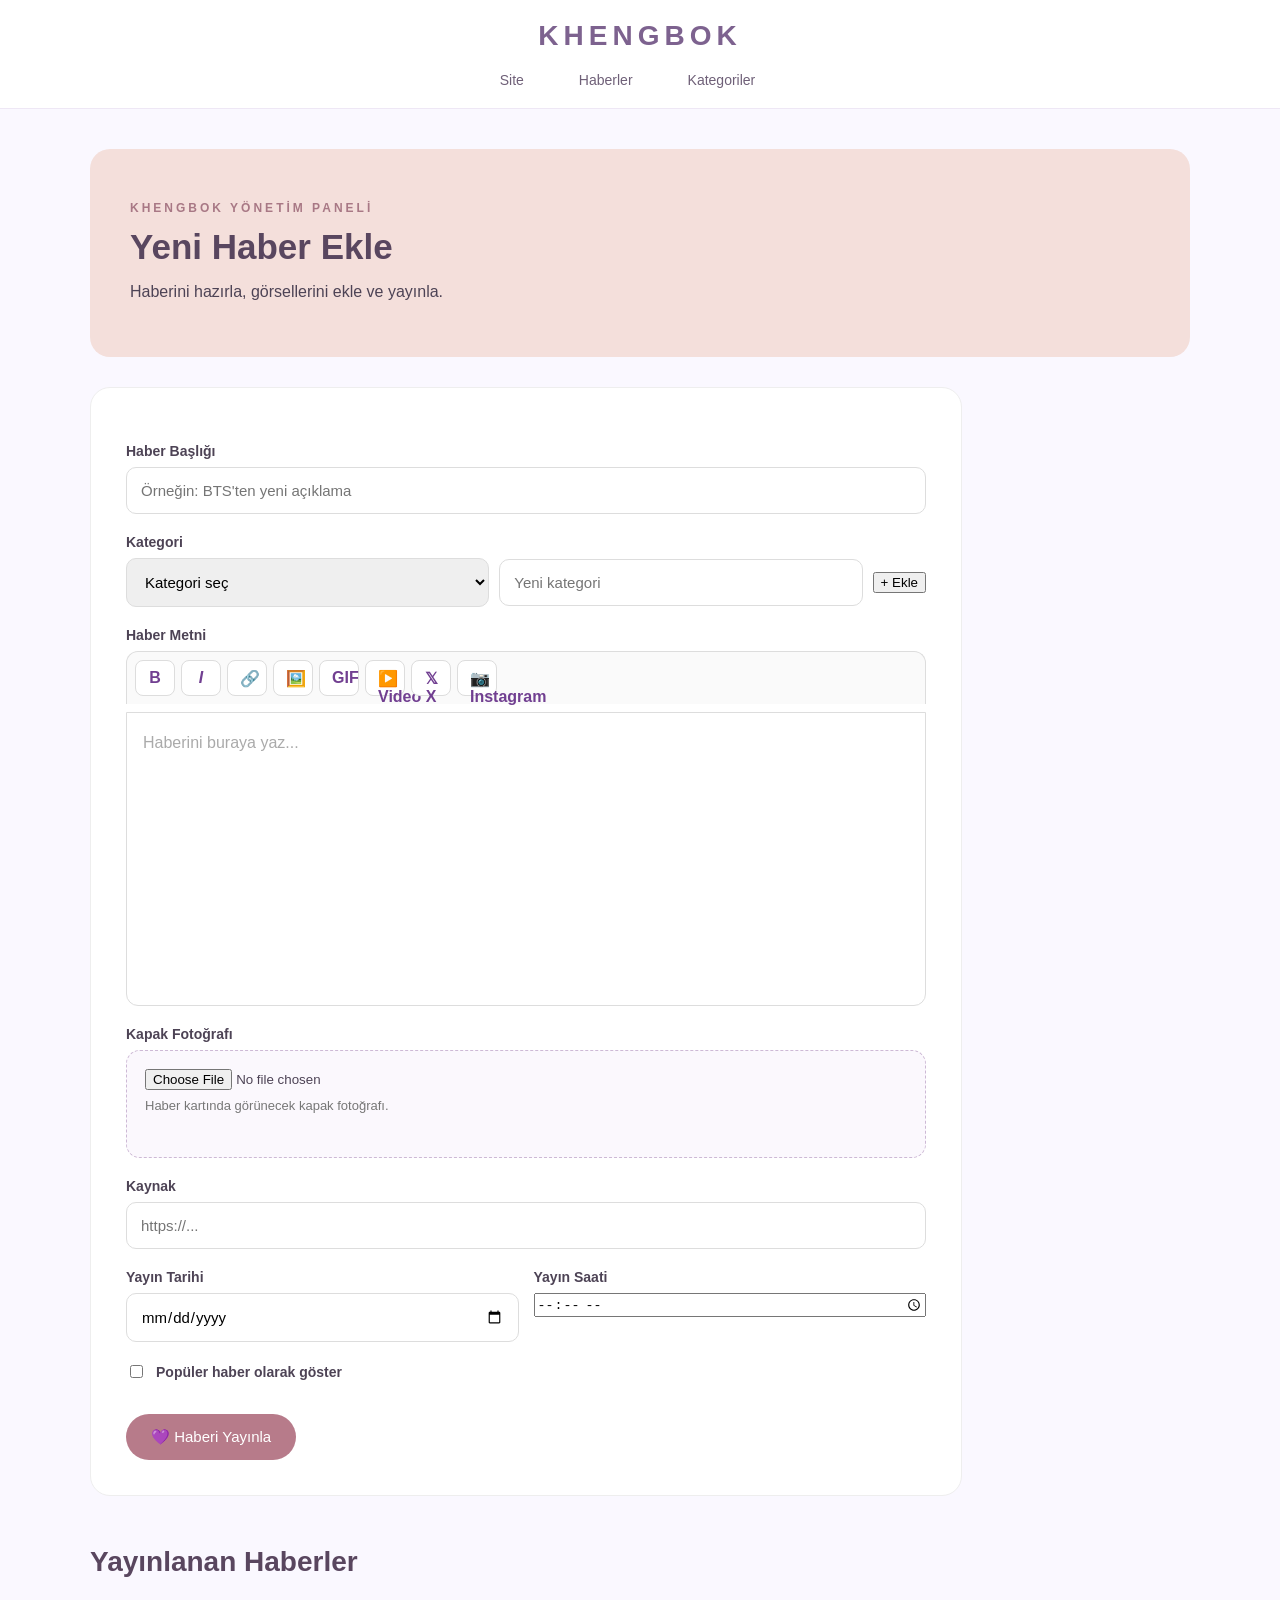
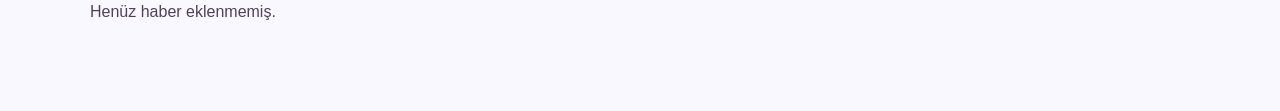
==== admin.html @ c1d15e50 "Sync Changes" ====
<!DOCTYPE html>
<html lang="tr">

<head>
    <meta charset="UTF-8">
    <meta name="viewport" content="width=device-width, initial-scale=1.0">

    <title>Yönetim Paneli | Khengbok</title>

    <link rel="stylesheet" href="style.css">
</head>

<body>

<header>

    <h1>KHENGBOK</h1>

    <nav>
        <a href="index.html">Site</a>
        <a href="haberler.html">Haberler</a>
        <a href="gruplar.html">Kategoriler</a>
    </nav>

</header>


<main>

    <section class="admin-header">

        <p>KHENGBOK YÖNETİM PANELİ</p>

        <h2>Yeni Haber Ekle</h2>

        <p>
            Haberini hazırla, görsellerini ekle ve yayınla.
        </p>

    </section>


    <!-- ========================= -->
    <!-- HABER FORMU -->
    <!-- ========================= -->

    <section class="admin-form">


        <!-- BAŞLIK -->

        <label for="newsTitle">
            Haber Başlığı
        </label>

        <input
            type="text"
            id="newsTitle"
            placeholder="Örneğin: BTS'ten yeni açıklama"
        >


        <!-- KATEGORİ -->

        <label for="newsCategory">
            Kategori
        </label>

        <div class="category-row">

            <select id="newsCategory">

                <option value="">
                    Kategori seç
                </option>

                <option value="BTS">
                    BTS
                </option>

                <option value="Stray Kids">
                    Stray Kids
                </option>

                <option value="BLACKPINK">
                    BLACKPINK
                </option>

                <option value="IVE">
                    IVE
                </option>

                <option value="TWICE">
                    TWICE
                </option>

                <option value="Diğer">
                    Diğer
                </option>

            </select>


            <input
                type="text"
                id="newCategory"
                placeholder="Yeni kategori"
            >


            <button
                type="button"
                id="addCategoryButton"
            >
                + Ekle
            </button>

        </div>


        <!-- ========================= -->
        <!-- HABER EDİTÖRÜ -->
        <!-- ========================= -->

        <label>
            Haber Metni
        </label>


        <div class="news-editor-wrapper">


            <div class="editor-toolbar">

                <button type="button" id="boldButton" title="Kalın"><strong>B</strong></button>
                <button type="button" id="italicButton" title="İtalik"><em>I</em></button>
                <button type="button" id="linkButton" title="Link">🔗</button>
                <button type="button" id="articleImageButton" title="Haber içine fotoğraf ekle">🖼️</button>
                <button type="button" id="gifButton" title="GIF ekle">GIF</button>
                <button type="button" id="youtubeButton" title="YouTube videosu ekle">▶️ Video</button>
                <button type="button" id="xButton" title="X gönderisi ekle">𝕏 X</button>
                <button type="button" id="instagramButton" title="Instagram gönderisi ekle">📷 Instagram</button>
                

            </div>

            <div
                id="newsText"
                class="news-editor"
                contenteditable="true"
                data-placeholder="Haberini buraya yaz..."
            ></div>


        </div>


        <!-- HABER İÇİ FOTOĞRAF -->

        <input
            type="file"
            id="articleImage"
            accept="image/*"
            hidden
        >


        <!-- ========================= -->
        <!-- KAPAK FOTOĞRAFI -->
        <!-- ========================= -->

        <label>
            Kapak Fotoğrafı
        </label>


        <div class="image-upload-box">

            <input
                type="file"
                id="newsImage"
                accept="image/*"
            >

            <p>
                Haber kartında görünecek kapak fotoğrafı.
            </p>

            <p id="coverStatus" class="cover-status"></p>

        </div>

        <label for="newsSource">
            Kaynak
        </label>

        <input
            type="url"
            id="newsSource"
            placeholder="https://..."
        >


        <!-- ========================= -->
        <!-- TARİH VE SAAT -->
        <!-- ========================= -->

        <div class="date-time-row">


            <div>

                <label for="newsDate">
                    Yayın Tarihi
                </label>

                <input
                    type="date"
                    id="newsDate"
                >

            </div>


            <div>

                <label for="newsTime">
                    Yayın Saati
                </label>

                <input
                    type="time"
                    id="newsTime"
                >

            </div>


        </div>


        <!-- ========================= -->
        <!-- POPÜLER -->
        <!-- ========================= -->

        <label class="checkbox-label">

            <input
                type="checkbox"
                id="isPopular"
            >

            Popüler haber olarak göster

        </label>


        <!-- ========================= -->
        <!-- BUTONLAR -->
        <!-- ========================= -->

        <button
            type="button"
            id="publishButton"
            class="publish-button"
        >
            💜 Haberi Yayınla
        </button>


        <button
            type="button"
            id="updateButton"
            class="update-button"
            style="display: none;"
        >
            ✏️ Haberi Güncelle
        </button>


    </section>


    <!-- ========================= -->
    <!-- YAYINLANAN HABERLER -->
    <!-- ========================= -->

    <section class="admin-news-list">

        <h2>
            Yayınlanan Haberler
        </h2>


        <div id="adminNewsList">

        </div>

    </section>


</main>


<!-- ========================= -->
<!-- FOTOĞRAF KIRPMA PENCERESİ -->
<!-- ========================= -->

<div
    id="cropModal"
    class="crop-modal"
    style="display: none;"
>

    <div class="crop-box">

        <h2>
            Fotoğrafı Kırp
        </h2>


        <div class="crop-preview">

            <img
                id="cropImage"
                src=""
                alt="Kırpılacak fotoğraf"
            >

        </div>


        <div class="crop-controls">

            <button
                type="button"
                id="cropCancel"
            >
                Vazgeç
            </button>


            <button
                type="button"
                id="cropConfirm"
            >
                ✓ Fotoğrafı Kullan
            </button>

        </div>

    </div>

</div>


<script src="/admin.js?v=999"></script>

</body>

</html>
---- style.css ----
body {
    margin: 0;
    font-family: Arial, sans-serif;
    background-color: #f7f4fb;
    color: #333;
}

header {
    background-color: #d9cce8;
    padding: 25px 50px;
}

header h1 {
    margin: 0;
    font-size: 32px;
    color: #4b3b55;
}

nav {
    margin-top: 15px;
}

nav a {
    text-decoration: none;
    color: #4b3b55;
    margin-right: 25px;
    font-size: 15px;
}

main {
    max-width: 1100px;
    margin: 40px auto;
    padding: 0 25px;
}

section {
    margin-bottom: 50px;
}

h2 {
    font-size: 30px;
    color: #5d4a68;
}

article {
    background-color: white;
    padding: 20px;
    margin-bottom: 20px;
    border-radius: 15px;
    box-shadow: 0 4px 15px rgba(0, 0, 0, 0.08);
}

article h3 {
    color: #5d4a68;
}

article a {
    color: #8b6fa3;
    text-decoration: none;
}

footer {
    text-align: center;
    padding: 30px;
    background-color: #d9cce8;

}

.small-title {
    letter-spacing: 3px;
    font-size: 13px;
    color: #80658f;
    font-weight: bold;
}


.group-search {
    margin-bottom: 40px;
}

.group-search input {
    width: 100%;
    max-width: 600px;
    padding: 15px 20px;
    border: 1px solid #ddd;
    border-radius: 25px;
    font-size: 16px;
    box-sizing: border-box;
}

.group-grid {
    display: grid;
    grid-template-columns: repeat(4, 1fr);
    gap: 25px;
}

.group-card {
    background-color: #fff;
    border: 1px solid #eee;
    border-radius: 18px;
    padding: 15px;
    text-decoration: none;
    color: #333;
    transition: 0.2s;
}

.group-card:hover {
    transform: translateY(-5px);
    box-shadow: 0 8px 20px rgba(0, 0, 0, 0.08);
}

.group-image {
    height: 120px;
    background-color: #f3c6bd;
    border-radius: 12px;

    display: flex;
    align-items: center;
    justify-content: center;

    color: white;
    font-size: 20px;
    font-weight: bold;
}

.group-card h3 {
    margin: 12px 0 5px;
    font-size: 17px;
}

.group-card p {
    margin: 0;
    color: #999;
    font-size: 12px;
}


.group-header {
    background-color: #f8e9e6;
    padding: 40px;
    border-radius: 20px;
    margin-bottom: 40px;
}

.group-header h2 {
    font-size: 36px;
    margin-bottom: 10px;
}

.member-list {
    display: grid;
    grid-template-columns: repeat(4, 1fr);
    gap: 15px;
    margin-bottom: 50px;
}

.member-card {
    background-color: #fff;
    border: 1px solid #eee;
    border-radius: 15px;
    padding: 25px;
    text-align: center;
    text-decoration: none;
    color: #444;
    font-weight: bold;
}

.member-card:hover {
    transform: translateY(-3px);
}

.news-card {
    background-color: #fff;
    border: 1px solid #eee;
    border-radius: 18px;
    padding: 25px;
    margin-bottom: 20px;
}

.news-card h3 {
    margin-top: 0;
}

.news-card a {
    color: #b77b8a;
}

.news-page-header {
    background-color: #f8e9e6;
    padding: 40px;
    border-radius: 20px;
    margin-bottom: 40px;
}

.news-page-header p:first-child {
    font-size: 12px;
    letter-spacing: 3px;
    color: #a87885;
}

.news-page-header h2 {
    font-size: 36px;
    margin: 10px 0;
}

.big-news-card {
    display: flex;
    background-color: #fff;
    border: 1px solid #eee;
    border-radius: 18px;
    margin-bottom: 25px;
    overflow: hidden;
}

.news-placeholder {
    width: 260px;
    min-height: 200px;
    background-color: #f3c6bd;

    display: flex;
    align-items: center;
    justify-content: center;

    color: white;
    font-size: 22px;
    font-weight: bold;
}

.news-content {
    padding: 25px;
    flex: 1;
}

.news-category {
    color: #b77b8a;
    font-size: 13px;
    font-weight: bold;
}

.news-content h3 {
    font-size: 22px;
}

.news-info {
    display: flex;
    gap: 20px;
    color: #999;
    font-size: 13px;
    margin: 20px 0;
}

.news-content a {
    color: #b77b8a;
    text-decoration: none;
}
.full-news {
    background-color: white;
    padding: 40px;
    border-radius: 20px;
    border: 1px solid #eee;
}

.full-news h2 {
    font-size: 38px;
    margin: 10px 0;
}

.news-date {
    color: #999;
    font-size: 13px;
}

.big-placeholder {
    width: 100%;
    height: 350px;
    margin: 30px 0;
}

.full-news p {
    line-height: 1.8;
    font-size: 16px;
}

.comments {
    margin-top: 40px;
}

.comment-form {
    background-color: white;
    padding: 25px;
    border-radius: 18px;
    border: 1px solid #eee;
}

.comment-form input,
.comment-form textarea {
    display: block;
    width: 100%;
    box-sizing: border-box;
    padding: 12px;
    margin-bottom: 12px;
    border: 1px solid #ddd;
    border-radius: 10px;
    font-family: inherit;
}

.comment-form textarea {
    height: 120px;
    resize: vertical;
}

.comment-form button {
    padding: 12px 20px;
    border: none;
    border-radius: 20px;
    background-color: #b77b8a;
    color: white;
    cursor: pointer;
}

.home-news-card {
    background-color: white;
    border: 1px solid #eee;
    border-radius: 18px;
    padding: 25px;
    margin-bottom: 20px;
}

.home-news-card h3 {
    font-size: 21px;
    margin: 10px 0;
}

.home-news-card a {
    color: #b77b8a;
    text-decoration: none;
    font-weight: bold;
}

.news-search {
    margin-bottom: 30px;
}

.news-search input {
    width: 100%;
    max-width: 600px;
    padding: 15px 20px;
    box-sizing: border-box;
    border: 1px solid #ddd;
    border-radius: 25px;
    font-size: 16px;
    outline: none;
}

.news-search input:focus {
    border-color: #b77b8a;
}

.user-comment {
    background-color: white;
    border: 1px solid #eee;
    border-radius: 15px;
    padding: 20px;
    margin-top: 15px;
}

.user-comment strong {
    color: #b77b8a;
}

.user-comment p {
    margin-bottom: 0;
}

/* ANA SAYFA TASARIMI */

body {
    background-color: #fcf8f7;
    color: #444;
}

main {
    max-width: 1100px;
    margin: 0 auto;
    padding: 40px 25px;
}

header {
    background-color: #ffffff;
    border-bottom: 1px solid #eee;
    padding: 20px 40px;
}

header h1 {
    text-align: center;
    letter-spacing: 5px;
    font-size: 28px;
    margin-bottom: 20px;
}

nav {
    display: flex;
    justify-content: center;
    gap: 30px;
}

nav a {
    color: #555;
    text-decoration: none;
    font-size: 14px;
}

nav a:hover {
    color: #b77b8a;
}

/* ANA KARŞILAMA ALANI */



.small-title {
    color: #a87885;
    font-size: 12px;
    letter-spacing: 3px;
    font-weight: bold;

}

/* BÖLÜM BAŞLIKLARI */

main section > h2 {
    font-size: 28px;
    margin-bottom: 25px;
}

/* ANA SAYFA HABERLERİ */

.home-news-card {
    transition: 0.2s;
}

.home-news-card:hover {
    transform: translateY(-3px);
    box-shadow: 0 8px 25px rgba(0, 0, 0, 0.06);
}

/* MOBİL */

@media (max-width: 700px) {

    header {
        padding: 20px;
    }

    nav {
        gap: 15px;
        flex-wrap: wrap;
    }

    main {
        padding: 25px 15px;
    
    }

    .group-grid {
        grid-template-columns: repeat(2, 1fr);
    }

    .big-news-card {
        flex-direction: column;
    }

    .news-placeholder {
        width: 100%;
    }

}

.admin-header {
    background-color: #f4dfdb;
    padding: 40px;
    border-radius: 20px;
    margin-bottom: 30px;
}

.admin-header p:first-child {
    color: #a87885;
    font-size: 12px;
    letter-spacing: 3px;
    font-weight: bold;
}

.admin-header h2 {
    font-size: 35px;
    margin: 10px 0;
}

.admin-form {
    background-color: white;
    border: 1px solid #eee;
    border-radius: 20px;
    padding: 35px;
    max-width: 800px;
}

.admin-form label {
    display: block;
    margin: 20px 0 8px;
    font-weight: bold;
    font-size: 14px;
}

.admin-form input[type="text"],
.admin-form input[type="url"],
.admin-form input[type="date"],
.admin-form select,
.admin-form textarea {
    width: 100%;
    box-sizing: border-box;
    padding: 14px;
    border: 1px solid #ddd;
    border-radius: 10px;
    font-family: inherit;
    font-size: 15px;
}

.admin-form textarea {
    min-height: 250px;
    resize: vertical;
}

.checkbox-label {
    display: flex !important;
    align-items: center;
    gap: 10px;
}

.checkbox-label input {
    width: auto;
}

#publishButton {
    margin-top: 25px;
    padding: 14px 25px;
    border: none;
    border-radius: 25px;
    background-color: #b77b8a;
    color: white;
    font-size: 15px;
    cursor: pointer;
}

#publishButton:hover {
    opacity: 0.85;
}

/* KHENGBOK - Mor / Pembe Tema */

body {
    background-color: #faf8ff;
    color: #4d4355;
}

header {
    background-color: #ffffff;
    border-bottom: 1px solid #eee7f5;
}

header h1 {
    color: #7d628f;
}

nav a {
    color: #6f6078;
}

nav a:hover {
    color: #b477a8;
}

.hero {
    background: linear-gradient(135deg, #f5eafa, #fce8f2);
}

.hero h2 {
    color: #59465f;
}

.hero-button {
    background-color: #b77ca8;
    color: white;
}

.hero-button:hover {
    background-color: #96658d;
}

.latest-news h2,
section h2 {
    color: #59465f;
}

.news-card-item,
.home-news-card {
    background-color: #ffffff;
    border: 1px solid #eee5f3;
    box-shadow: 0 5px 20px rgba(120, 90, 140, 0.06);
}

.news-card-item:hover,
.home-news-card:hover {
    box-shadow: 0 8px 25px rgba(120, 90, 140, 0.12);
}

.news-category {
    color: #ad70a0;
}

.news-card-item h3,
.home-news-card h3 {
    color: #514357;
}

.news-card-item a,
.home-news-card a {
    color: #a56598;
}

.news-info {
    color: #9b8da1;
}

footer {
    background-color: #f3edf8;
    color: #76687c;
}

/* =========================
   KHENGBOK GRUPLAR
   MOR + PEMBE + BEYAZ
   ========================= */

.group-search {
    margin-bottom: 35px;
}

#groupSearch {
    width: 100%;
    max-width: 550px;
    box-sizing: border-box;

    padding: 15px 20px;

    border: 1px solid #eadff0;
    border-radius: 30px;

    background: #ffffff;
    color: #55445d;

    font-size: 15px;
    outline: none;

    box-shadow: 0 4px 15px rgba(130, 90, 150, 0.05);
}

#groupSearch::placeholder {
    color: #aa9eae;
}

#groupSearch:focus {
    border-color: #c99bc1;
    box-shadow: 0 0 0 4px #f5e8f3;
}


/* BAŞLIK */

main > h2 {
    color: #59465f;
    font-size: 29px;
    margin-bottom: 25px;
}


/* GRUPLAR */

.group-grid {
    display: grid;
    grid-template-columns: repeat(4, 1fr);
    gap: 20px;
}


/* GRUP KARTI */

.group-card {
    display: block;

    background: #ffffff;

    border: 1px solid #eee5f3;
    border-radius: 20px;

    padding: 14px;

    text-decoration: none;

    box-shadow: 0 5px 18px rgba(120, 90, 140, 0.06);

    transition:
        transform 0.25s ease,
        box-shadow 0.25s ease;
}

.group-card:hover {
    transform: translateY(-5px);

    box-shadow:
        0 12px 28px rgba(150, 100, 150, 0.14);
}


/* GRUP İSMİNİN OLDUĞU MOR-PİNK ALAN */

.group-image {
    height: 125px;

    border-radius: 15px;

    display: flex;
    align-items: center;
    justify-content: center;

    background: linear-gradient(
        135deg,
        #eadcf4,
        #f8dce9
    );

    color: #ffffff;

    font-size: 18px;
    font-weight: 700;

    letter-spacing: 1px;

    text-shadow:
        0 1px 3px rgba(80, 50, 80, 0.15);
}


/* GRUP ADI */

.group-card h3 {
    margin: 15px 4px 5px;

    color: #59465f;

    font-size: 17px;
}


/* ŞİRKET / ÜYE BİLGİSİ */

.group-card p {
    margin: 0 4px 5px;

    color: #9c8da3;

    font-size: 12px;
}


/* MOBİL */

@media (max-width: 900px) {

    .group-grid {
        grid-template-columns: repeat(2, 1fr);
    }

}


@media (max-width: 550px) {

    .group-grid {
        grid-template-columns: 1fr;
    }

    #groupSearch {
        max-width: 100%;
    }

}

/* =========================
   ANA SAYFA HABERLER
   MOR - PEMBE - BEYAZ
   ========================= */

.latest-news {
    margin-top: 20px;
}

.latest-news > h2 {
    color: #59465f;
    font-size: 30px;
    margin-bottom: 25px;
}

/* Haber kartı */

.latest-news .news-card-item {
    background: #ffffff;
    border: 1px solid #eee4f2;
    border-radius: 18px;

    padding: 24px 28px;
    margin-bottom: 16px;

    box-shadow: 0 5px 18px rgba(130, 90, 150, 0.05);

    transition: 0.25s ease;
}

.latest-news .news-card-item:hover {
    transform: translateY(-3px);

    border-color: #e4cde1;

    box-shadow: 0 10px 25px rgba(150, 100, 150, 0.11);
}

/* Kategori */

.latest-news .news-category {
    display: inline-block;

    margin: 0 0 8px;

    padding: 5px 12px;

    background: #f7e8f4;
    color: #a56899;

    border-radius: 20px;

    font-size: 11px;
    font-weight: bold;
    letter-spacing: 0.5px;
}

/* Haber başlığı */

.latest-news .news-card-item h3 {
    margin: 5px 0 8px;

    color: #514357;

    font-size: 21px;
    line-height: 1.4;
}

/* Haber açıklaması */

.latest-news .news-card-item p:not(.news-category) {
    color: #8d8193;

    line-height: 1.6;

    margin-bottom: 15px;
}

/* Görüntülenme ve yorum */

.latest-news .news-info {
    display: flex;
    gap: 18px;

    color: #a296a8;

    font-size: 13px;

    margin-bottom: 13px;
}

/* Devamını oku */

.latest-news .news-card-item a {
    color: #a56598;

    text-decoration: none;

    font-size: 13px;
    font-weight: bold;
}

.latest-news .news-card-item a:hover {
    color: #7d5680;
}


/* MOBİL */

@media (max-width: 600px) {

    .latest-news .news-card-item {
        padding: 20px;
    }

    .latest-news .news-card-item h3 {
        font-size: 18px;
    }

}

.pagination {
    display: flex;
    justify-content: center;
    align-items: center;
    gap: 8px;

    margin-top: 35px;
}

.pagination a {
    width: 38px;
    height: 38px;

    display: flex;
    align-items: center;
    justify-content: center;

    border-radius: 50%;

    background: #ffffff;
    color: #8b6a91;

    border: 1px solid #eadff0;

    text-decoration: none;
    font-size: 13px;

    transition: 0.2s ease;
}

.pagination a:hover {
    background: #f7e8f4;
    border-color: #d8b5d2;
}

.pagination a.active {
    background: #b77ca8;
    color: #ffffff;
    border-color: #b77ca8;
}
.news-cover {
    width: 100%;
    height: 220px;

    object-fit: cover;

    border-radius: 14px;

    display: block;

    margin-bottom: 18px;
}
.article-cover {
    width: 100%;
    max-height: 550px;

    object-fit: cover;

    border-radius: 18px;

    display: block;

    margin: 25px 0;
}

.article-gif {
    max-width: 100%;

    border-radius: 15px;

    display: block;

    margin: 25px auto;
}

.news-embed {
    width: 100%;

    margin: 30px 0;

    display: flex;

    justify-content: center;
}

.news-embed iframe {
    width: 100%;
    max-width: 800px;
    height: 450px;

    border-radius: 15px;
}

.reddit-embed,
.twitter-tweet,
.instagram-media {
    max-width: 550px;
    margin: 0 auto;
}
.editor-toolbar {
    display: flex;
    gap: 8px;
    margin-bottom: 8px;
    flex-wrap: wrap;
}

.editor-toolbar button {
    border: none;
    padding: 9px 14px;
    border-radius: 8px;
    cursor: pointer;
    background: #ead8ff;
    color: #5d347a;
    font-weight: bold;
}

.news-editor {
    min-height: 300px;
    padding: 18px;
    border: 1px solid #ddd;
    border-radius: 12px;
    background: white;
    outline: none;
    line-height: 1.7;
}

.news-editor:empty::before {
    content: attr(data-placeholder);
    color: #999;
}

.news-editor img {
    max-width: 100%;
    height: auto;
    border-radius: 12px;
    margin: 20px 0;
}
/* ===============================
   HABER EDİTÖRÜ
================================ */

.editor-toolbar {
    display: flex;
    gap: 8px;
    margin-bottom: 8px;
    flex-wrap: wrap;
}

.editor-toolbar button {
    border: none;
    padding: 9px 14px;
    border-radius: 8px;
    cursor: pointer;
    background: #ead8ff;
    color: #5d347a;
    font-weight: bold;
}

.editor-toolbar button:hover {
    background: #d9b8ff;
}

.news-editor {
    min-height: 300px;
    padding: 18px;
    border: 1px solid #ddd;
    border-radius: 12px;
    background: white;
    outline: none;
    line-height: 1.7;
}

.news-editor:empty::before {
    content: attr(data-placeholder);
    color: #999;
}

.news-editor img {
    max-width: 100%;
    height: auto;
    display: block;
    margin: 20px auto;
    border-radius: 12px;
}
.category-row {
    display: flex;
    gap: 10px;
    align-items: center;
}

.category-row select {
    flex: 1;
}

.category-row input {
    flex: 1;
}

.editor-toolbar {
    display: flex;
    gap: 6px;
    padding: 8px;
    background: #f8f1ff;
    border: 1px solid #eadcff;
    border-bottom: none;
    border-radius: 14px 14px 0 0;
}

.editor-toolbar button {
    width: 40px;
    height: 36px;
    border: none;
    border-radius: 9px;
    background: white;
    color: #713f91;
    cursor: pointer;
    font-size: 16px;
}

.editor-toolbar button:hover {
    background: #eadcff;
}

.news-editor {
    min-height: 320px;
    padding: 18px;
    background: white;
    border: 1px solid #eadcff;
    border-radius: 0 0 14px 14px;
    outline: none;
    line-height: 1.8;
}

.news-editor:empty::before {
    content: attr(data-placeholder);
    color: #aaa;
}

.news-editor img {
    max-width: 100%;
    height: auto;
    display: block;
    margin: 20px auto;
    border-radius: 14px;
}

.date-time-row {
    display: grid;
    grid-template-columns: 1fr 1fr;
    gap: 15px;
}

.date-time-row > div {
    display: flex;
    flex-direction: column;
}

.image-upload-box {
    padding: 15px;
    border: 2px dashed #dfc9ef;
    border-radius: 12px;
    background: #fcf9ff;
}

.image-upload-box p {
    margin: 8px 0 0;
    color: #777;
    font-size: 13px;
}


/* FOTOĞRAF KIRPMA PENCERESİ */

.crop-modal {
    position: fixed;
    inset: 0;
    z-index: 9999;
    background: rgba(40, 20, 50, 0.65);
    display: flex;
    align-items: center;
    justify-content: center;
    padding: 20px;
}

.crop-box {
    width: min(700px, 100%);
    background: white;
    border-radius: 20px;
    padding: 25px;
    box-shadow: 0 20px 60px rgba(0,0,0,0.25);
}

.crop-box h2 {
    margin-top: 0;
    color: #5d347a;
}

.crop-preview {
    width: 100%;
    max-height: 500px;
    overflow: hidden;
    border-radius: 14px;
    background: #f5f0f8;
    display: flex;
    justify-content: center;
    align-items: center;
}

.crop-preview img {
    max-width: 100%;
    max-height: 500px;
    display: block;
}

.crop-controls {
    display: flex;
    justify-content: flex-end;
    gap: 10px;
    margin-top: 20px;
}

.crop-controls button {
    border: none;
    border-radius: 10px;
    padding: 11px 18px;
    cursor: pointer;
}

#cropCancel {
    background: #eee;
}

#cropConfirm {
    background: #dcb8f5;
    color: #4d2864;
    font-weight: bold;
}


/* YÖNETİMDEKİ HABERLER */

.admin-news-item {
    display: flex;
    align-items: center;
    justify-content: space-between;
    gap: 20px;
    padding: 16px;
    margin-bottom: 12px;
    background: white;
    border: 1px solid #eadcff;
    border-radius: 14px;
}

.admin-news-info {
    min-width: 0;
}

.admin-news-info strong {
    display: block;
    color: #4d2864;
}

.admin-news-info p {
    margin: 6px 0 0;
    color: #888;
    font-size: 13px;
}

.admin-news-buttons {
    display: flex;
    gap: 8px;
    flex-shrink: 0;
}

.admin-news-buttons button {
    border: none;
    border-radius: 9px;
    padding: 9px 12px;
    cursor: pointer;
}

.edit-news-button {
    background: #eadcff;
    color: #5d347a;
}

.delete-news-button {
    background: #ffe5ed;
    color: #a33d62;
}


@media (max-width: 650px) {

    .category-row {
        flex-direction: column;
        align-items: stretch;
    }

    .date-time-row {
        grid-template-columns: 1fr;
    }

    .admin-news-item {
        flex-direction: column;
        align-items: stretch;
    }

    .admin-news-buttons {
        width: 100%;
    }

    .admin-news-buttons button {
        flex: 1;
    }

}
.news-card-image {
    width: 100%;
    height: 220px;
    object-fit: cover;
    display: block;
}

.news-card-placeholder {
    width: 100%;
    height: 220px;
    display: flex;
    align-items: center;
    justify-content: center;
    background: linear-gradient(135deg, #f3d9ff, #ffd9ef);
    color: #8d4ca8;
    font-weight: 700;
}

.news-card-content {
    padding: 20px;
}

.news-card-item {
    overflow: hidden;
}
/* ===============================
   HABER DETAY FOTOĞRAFLARI
================================ */

.article-cover-image {
    width: 100%;
    max-height: 600px;
    object-fit: contain;
    display: block;
    margin: 25px 0;
    border-radius: 18px;
}


.article-gif {
    width: 100%;
    max-width: 700px;
    height: auto;
    display: block;
    margin: 25px auto;
    border-radius: 16px;
}


/* ===============================
   HABER İÇİ FOTOĞRAFLAR
================================ */

#newsContent img {
    max-width: 100%;
    height: auto;
    display: block;
    margin: 25px auto;
    border-radius: 16px;
}


/* ===============================
   YOUTUBE
================================ */

.embed-container {
    position: relative;
    width: 100%;
    max-width: 800px;
    aspect-ratio: 16 / 9;
    margin: 30px auto;
    overflow: hidden;
    border-radius: 18px;
}


.embed-container iframe {
    width: 100%;
    height: 100%;
    border: 0;
}


/* ===============================
   SOSYAL MEDYA
================================ */

.social-embed {
    margin: 25px 0;
    padding: 20px;
    border-radius: 16px;
    background: #f8eaff;
    border: 1px solid #e8c9f5;
}


.social-embed a {
    color: #8b3fa8;
    font-weight: 600;
    text-decoration: none;
}
/* ========================================
   HABER KAPAK FOTOĞRAFI
   ======================================== */

.article-cover {
    width: 100%;
    height: 420px;
    margin: 25px 0;
    border-radius: 18px;
    overflow: hidden;
    background: #f3eafa;
}


.article-cover img {
    width: 100%;
    height: 100%;
    object-fit: cover;
    display: block;
}


.no-cover {
    width: 100%;
    height: 100%;
    display: flex;
    align-items: center;
    justify-content: center;

    color: #8b5aa8;
    font-weight: 600;
}


/* ========================================
   HABER İÇİ FOTOĞRAFLAR
   ======================================== */

.news-editor img,
#newsContent img {
    max-width: 100%;
    height: auto;
    display: block;
    margin: 25px auto;
    border-radius: 12px;
}


/* ========================================
   GIF
   ======================================== */

.news-gif {
    max-width: 100%;
    height: auto;
    display: block;
    margin: 25px auto;
    border-radius: 12px;
}


/* ========================================
   EMBED
   ======================================== */

.news-embed {
    width: 100%;
    margin: 30px 0;
}


.news-embed iframe {
    width: 100%;
    min-height: 400px;
    border: none;
    border-radius: 14px;
}


/* ========================================
   MOBİL
   ======================================== */

@media (max-width: 700px) {

    .article-cover {
        height: 250px;
        border-radius: 14px;
    }

}
/* ========================================
   HABER KARTLARI
   ======================================== */

#latestNewsList {
    display: grid;
    grid-template-columns: repeat(2, 1fr);
    gap: 25px;
}


.news-card-item {
    display: flex;
    flex-direction: column;
    text-decoration: none;
    color: inherit;
    background: white;
    border-radius: 18px;
    overflow: hidden;
    border: 1px solid #eadcf3;
    transition: transform 0.2s ease;
}


.news-card-item:hover {
    transform: translateY(-4px);
}


.news-card-image {
    width: 100%;
    height: 230px;
    background: #f3eafa;
    overflow: hidden;
}


.news-card-image img {
    width: 100%;
    height: 100%;
    object-fit: contain;
    display: block;
}


.news-card-no-image {
    width: 100%;
    height: 100%;
    display: flex;
    justify-content: center;
    align-items: center;
    color: #8b5aa8;
}


.news-card-info {
    padding: 18px;
}


.news-card-category {
    color: #9a55c7;
    font-size: 13px;
    font-weight: 700;
}


.news-card-info h3 {
    margin: 8px 0;
    font-size: 20px;
}


.news-card-info p {
    margin: 0;
    color: #888;
    font-size: 13px;
}


@media (max-width: 700px) {

    #latestNewsList {
        grid-template-columns: 1fr;
    }

    .news-card-image {
        height: 220px;
    }

}
.article-cover {
    width: 100%;
    margin: 25px 0;
}

.article-cover-image {
    width: 100%;
    height: 450px;
    object-fit: cover;
    display: block;
    border-radius: 18px;
}

.no-cover {
    width: 100%;
    height: 450px;
    display: flex;
    align-items: center;
    justify-content: center;
    background: #f3e8ff;
    border-radius: 18px;
}

@media (max-width: 700px) {

    .article-cover-image,
    .no-cover {
        height: 250px;
    }

}
/* ========================================
   HABER KARTI KAPAK FOTOĞRAFLARI
======================================== */

.news-card-image-wrapper {
    width: 100%;
    aspect-ratio: 16 / 9;
    overflow: hidden;
    border-radius: 16px;
    background: #eee;
}

.news-card-image {
    width: 100%;
    height: 100%;
    object-fit: cover;
    display: block;
}


/* ========================================
   KAPAK FOTOĞRAFI YOKSA
======================================== */

.news-card-no-image {
    width: 100%;
    height: 100%;
    min-height: 180px;

    display: flex;
    align-items: center;
    justify-content: center;

    background: #eee;
    color: #888;
}


/* ========================================
   HABER DETAY KAPAK FOTOĞRAFI
======================================== */

.article-cover-image {
    width: 100%;
    aspect-ratio: 16 / 9;

    object-fit: cover;

    display: block;

    border-radius: 18px;

    margin: 25px 0;
}


/* ========================================
   HABER KARTI
======================================== */

.news-card-item {
    overflow: hidden;
}


.news-card-link {
    display: block;
    text-decoration: none;
    color: inherit;
}


.news-card-content {
    padding: 15px 5px;
}


.news-card-category {
    font-size: 13px;
    font-weight: 700;
}


.news-card-content h3 {
    margin: 7px 0;
}


.news-card-date {
    font-size: 13px;
    opacity: 0.65;
}
/* ========================================
   HABER DETAY KAPAK FOTOĞRAFI
======================================== */

#newsCover {
    width: 100%;
    margin: 25px 0;
}

.article-cover-image {
    width: 100%;
    aspect-ratio: 16 / 9;
    object-fit: cover;
    display: block;
    border-radius: 18px;
}

.news-card-no-image {
    width: 100%;
    aspect-ratio: 16 / 9;
    display: flex;
    align-items: center;
    justify-content: center;
    background: #eee;
    border-radius: 18px;
}
/* KHENGBOK - SON HABER SİSTEMİ DÜZELTMELERİ */
.news-card-link { display:block; color:inherit; text-decoration:none; }
.news-card-image-wrapper { width:100%; aspect-ratio:16/9; overflow:hidden; background:#f3eafa; }
.news-card-image-wrapper .news-card-image { width:100%; height:100%; object-fit:cover; display:block; }
.news-card-content { padding:18px; }
.news-card-text { margin:8px 0; line-height:1.6; }
.news-card-date { font-size:13px; opacity:.7; }
#homeLatestNewsList, #latestNewsList, #popularNewsList { display:grid; grid-template-columns:repeat(2,minmax(0,1fr)); gap:25px; }
#homeLatestNewsList .no-news, #latestNewsList .no-news, #popularNewsList .no-news { grid-column:1/-1; }
#newsCover { width:100%; margin:25px 0; }
#newsCover .article-cover-image { width:100%; aspect-ratio:16/9; object-fit:cover; display:block; border-radius:18px; }
#newsContent img { max-width:100%; height:auto; display:block; margin:25px auto; border-radius:16px; }
.cover-status { margin-top:8px; min-height:20px; font-weight:600; }
@media (max-width:700px) {
    #homeLatestNewsList, #latestNewsList, #popularNewsList { grid-template-columns:1fr; }
}


/* ===== KHENGBOK UNIFIED SYSTEM OVERRIDES ===== */
.news-grid{
  display:grid;
  grid-template-columns:repeat(3,minmax(0,1fr));
  gap:24px;
}
.news-card-item{margin:0; padding:0; border-radius:18px;}
.news-card-link{height:100%;}
.news-card-image-wrapper{aspect-ratio:16/9; overflow:hidden; background:#eee;}
.news-card-content{padding:18px 20px 20px;}
.news-card-content h3{margin:8px 0;font-size:20px;line-height:1.35;}
.news-card-text{color:#777;line-height:1.55;}
.news-card-date{color:#999;font-size:13px;}
.no-news{background:#fff;border:1px solid #eee;border-radius:18px;padding:30px;text-align:center;}
.filter-bar{display:flex;gap:12px;flex-wrap:wrap;margin-bottom:25px;}
.filter-bar select,.filter-bar input{padding:12px 15px;border:1px solid #ddd;border-radius:12px;background:#fff;}
.group-news-list{margin-top:25px;}
.article-cover-image{width:100%;max-height:650px;object-fit:contain;background:#f3f3f3;}
#newsContent{line-height:1.85;font-size:17px;}
#newsContent img{max-width:100%;height:auto;display:block;margin:28px auto;border-radius:16px;}
#newsContent p{margin:0 0 18px;}
.article-meta{display:flex;gap:15px;flex-wrap:wrap;color:#999;font-size:13px;}
.cover-status{color:#7c5a83;font-size:13px;min-height:18px;}
.image-upload-box{background:#fbf8fd;border:1px dashed #cdb9d5;padding:18px;border-radius:14px;}
.crop-modal{position:fixed;inset:0;background:rgba(0,0,0,.65);z-index:9999;align-items:center;justify-content:center;padding:20px;}
.crop-box{background:#fff;border-radius:20px;padding:25px;max-width:850px;width:100%;max-height:90vh;overflow:auto;}
.crop-preview{background:#222;border-radius:14px;padding:12px;text-align:center;}
.crop-preview img{max-width:100%;max-height:60vh;object-fit:contain;}
.crop-controls{display:flex;justify-content:flex-end;gap:12px;margin-top:18px;}
.crop-controls button{padding:12px 18px;border:0;border-radius:12px;cursor:pointer;}
#cropConfirm{background:#b77b8a;color:#fff;}
.editor-toolbar{display:flex;gap:6px;padding:8px;border:1px solid #ddd;border-bottom:0;border-radius:12px 12px 0 0;background:#fafafa;}
.editor-toolbar button{padding:8px 12px;border:1px solid #ddd;background:#fff;border-radius:8px;cursor:pointer;}
.news-editor{min-height:260px;padding:16px;border:1px solid #ddd;border-radius:0 0 12px 12px;background:#fff;outline:none;}
.news-editor:empty:before{content:attr(data-placeholder);color:#aaa;}
.admin-news-list{margin-top:35px;}
.admin-news-item{display:flex;justify-content:space-between;align-items:center;gap:20px;background:#fff;border:1px solid #eee;border-radius:16px;padding:18px;margin-bottom:12px;}
.admin-news-buttons{display:flex;gap:8px;flex-wrap:wrap;}
.admin-news-buttons button{padding:9px 12px;border:0;border-radius:10px;cursor:pointer;}
.edit-news-button{background:#eee2f3}.delete-news-button{background:#f4dede;}
.home-featured{display:grid;grid-template-columns:2fr 1fr;gap:24px;}
.home-featured .news-card-item:first-child .news-card-content h3{font-size:26px;}
.group-card{transition:.2s}.group-card:hover{transform:translateY(-3px);}
@media(max-width:800px){
 .news-grid{grid-template-columns:1fr 1fr}.home-featured{grid-template-columns:1fr}
}
@media(max-width:560px){
 .news-grid{grid-template-columns:1fr}.admin-news-item{align-items:flex-start;flex-direction:column}
}


/* ========================================
   KHENGBOK - INLINE HABER İÇERİKLERİ
   ======================================== */

.kh-inline-embed {
    display: block;
    width: 100%;
    margin: 22px 0;
    padding: 14px;
    box-sizing: border-box;
    border: 1px dashed #d8c8df;
    border-radius: 14px;
    background: #faf7fc;
}

.kh-inline-embed-title {
    font-weight: 700;
    margin-bottom: 6px;
}

.kh-inline-embed-url {
    color: #777;
    font-size: 13px;
    overflow-wrap: anywhere;
    margin-bottom: 10px;
}

.kh-inline-embed-remove {
    border: 0;
    border-radius: 8px;
    padding: 7px 10px;
    cursor: pointer;
}

.news-editor .kh-inline-embed {
    user-select: none;
}

.article-inline-embed {
    width: 100%;
    margin: 28px auto;
    box-sizing: border-box;
}

.article-inline-image,
.article-inline-gif {
    display: block;
    max-width: 100%;
    width: auto;
    height: auto;
    margin: 25px auto;
    border-radius: 16px;
}

.article-inline-gif {
    max-width: 100%;
}

.article-inline-embed .embed-container {
    width: 100%;
    aspect-ratio: 16 / 9;
    overflow: hidden;
    border-radius: 16px;
    background: #000;
}

.article-inline-embed .embed-container iframe {
    width: 100%;
    height: 100%;
    border: 0;
    display: block;
}

.article-inline-embed .twitter-tweet,
.article-inline-embed .instagram-media {
    margin-left: auto !important;
    margin-right: auto !important;
}

.reddit-embed-wrap {
    padding: 18px;
    border: 1px solid #e6e0e8;
    border-radius: 14px;
    background: #fafafa;
    text-align: center;
}

.reddit-embed-wrap a {
    font-weight: 700;
}

@media (max-width: 700px) {
    .editor-toolbar {
        flex-wrap: wrap;
    }

    .editor-toolbar button {
        padding: 8px 10px;
    }

    .article-inline-embed {
        margin: 22px 0;
    }
}


/* ========================================
   KHENGBOK - SON MOBİL / RESPONSIVE KATMAN
   Bu bölüm dosyanın sonundadır; önceki
   çakışan mobil kuralların üzerine çıkar.
======================================== */

.mobile-menu-button {
    display: none;
}

@media (max-width: 700px) {

    html, body {
        width: 100%;
        max-width: 100%;
        overflow-x: hidden;
    }

    header {
        position: relative;
        padding: 16px 18px;
    }

    header h1 {
        margin: 0;
        padding-right: 54px;
        text-align: left;
        font-size: 24px;
        letter-spacing: 4px;
    }

    .mobile-menu-button {
        position: absolute;
        top: 14px;
        right: 16px;
        display: flex;
        width: 44px;
        height: 44px;
        padding: 9px;
        box-sizing: border-box;
        flex-direction: column;
        justify-content: center;
        gap: 5px;
        border: 1px solid #eadff0;
        border-radius: 12px;
        background: #fff;
        cursor: pointer;
        z-index: 10001;
    }

    .mobile-menu-button span {
        display: block;
        width: 100%;
        height: 2px;
        border-radius: 2px;
        background: #7d628f;
    }

    header nav {
        display: none;
        position: absolute;
        z-index: 10000;
        top: calc(100% + 1px);
        left: 12px;
        right: 12px;
        margin: 0;
        padding: 10px;
        box-sizing: border-box;
        flex-direction: column;
        align-items: stretch;
        gap: 0;
        background: #fff;
        border: 1px solid #eee7f5;
        border-radius: 0 0 16px 16px;
        box-shadow: 0 12px 28px rgba(80,55,90,.12);
    }

    header nav.mobile-nav-open {
        display: flex;
    }

    header nav a {
        display: block;
        width: 100%;
        box-sizing: border-box;
        margin: 0;
        padding: 13px 14px;
        border-radius: 10px;
        font-size: 15px;
    }

    header nav a:hover,
    header nav a:focus {
        background: #faf4fc;
    }

    body.mobile-menu-open {
        overflow: hidden;
    }

    main {
        width: 100%;
        max-width: 1100px;
        box-sizing: border-box;
        margin: 0 auto;
        padding: 24px 14px 35px;
    }

    section {
        margin-bottom: 32px;
    }

    h2 {
        font-size: 26px;
    }

    .hero,
    .news-page-header,
    .group-header,
    .admin-header {
        padding: 24px 18px;
        border-radius: 16px;
    }

    .news-page-header h2,
    .group-header h2,
    .admin-header h2,
    .full-news h2 {
        font-size: 27px;
        line-height: 1.25;
    }

    /* Haber listeleri */
    #homeLatestNewsList,
    #latestNewsList,
    #popularNewsList,
    .news-grid {
        grid-template-columns: 1fr;
        gap: 16px;
    }

    .news-card-item {
        width: 100%;
        min-width: 0;
        border-radius: 15px;
    }

    .news-card-image-wrapper {
        aspect-ratio: 16 / 9;
        border-radius: 0;
    }

    .news-card-content {
        padding: 14px 15px 16px;
    }

    .news-card-content h3 {
        font-size: 18px;
        line-height: 1.35;
        overflow-wrap: anywhere;
    }

    .news-card-text {
        font-size: 14px;
    }

    /* Kategori kutuları */
    .group-grid {
        grid-template-columns: repeat(2, minmax(0, 1fr));
        gap: 12px;
    }

    .group-card {
        min-width: 0;
        padding: 10px;
        border-radius: 14px;
    }

    .group-image {
        height: 92px;
        border-radius: 10px;
        font-size: 16px;
        text-align: center;
        overflow-wrap: anywhere;
    }

    .group-card h3 {
        font-size: 15px;
        overflow-wrap: anywhere;
    }

    /* Haber detay */
    .full-news {
        padding: 20px 16px;
        border-radius: 16px;
    }

    #newsContent {
        font-size: 16px;
        line-height: 1.75;
        overflow-wrap: anywhere;
    }

    #newsContent img,
    .article-inline-image,
    .article-inline-gif {
        max-width: 100%;
        width: auto;
        height: auto;
    }

    .article-inline-embed {
        max-width: 100%;
        overflow: hidden;
    }

    .article-inline-embed .embed-container {
        border-radius: 12px;
    }

    .article-inline-embed .twitter-tweet,
    .article-inline-embed .instagram-media {
        max-width: 100% !important;
        min-width: 0 !important;
    }

    .reddit-embed-wrap {
        overflow-wrap: anywhere;
    }

    /* Yorum formu */
    .comment-form {
        padding: 17px;
    }

    /* Admin */
    .admin-form {
        width: 100%;
        max-width: none;
        box-sizing: border-box;
        padding: 18px 15px;
        border-radius: 16px;
    }

    .category-row,
    .date-time-row {
        display: flex;
        flex-direction: column;
        gap: 10px;
    }

    .category-row > *,
    .date-time-row > * {
        width: 100%;
        min-width: 0;
        box-sizing: border-box;
    }

    .admin-form input,
    .admin-form select,
    .admin-form textarea,
    .admin-form button {
        max-width: 100%;
        font-size: 16px;
    }

    .news-editor {
        min-height: 220px;
        font-size: 16px;
        overflow-wrap: anywhere;
    }

    .editor-toolbar {
        position: sticky;
        top: 0;
        z-index: 20;
        overflow-x: auto;
        flex-wrap: nowrap;
        -webkit-overflow-scrolling: touch;
    }

    .editor-toolbar button {
        flex: 0 0 auto;
        min-width: 42px;
        min-height: 42px;
    }

    .kh-inline-embed {
        padding: 10px;
    }

    .crop-box {
        width: calc(100vw - 24px);
        max-height: 90vh;
        padding: 16px;
        box-sizing: border-box;
        border-radius: 16px;
    }

    .crop-preview img {
        max-width: 100%;
        max-height: 55vh;
    }

    .crop-controls {
        flex-direction: column-reverse;
    }

    .crop-controls button {
        width: 100%;
        min-height: 44px;
    }

    .admin-news-item {
        width: 100%;
        box-sizing: border-box;
        align-items: stretch;
        flex-direction: column;
        gap: 12px;
        padding: 15px;
    }

    .admin-news-buttons {
        width: 100%;
    }

    .admin-news-buttons button {
        flex: 1 1 120px;
        min-height: 42px;
    }

    /* Arama alanları */
    .news-search,
    .group-search {
        margin-bottom: 20px;
    }

    .news-search input,
    .group-search input {
        width: 100%;
        max-width: none;
        font-size: 16px;
        box-sizing: border-box;
    }
}

@media (max-width: 380px) {
    main {
        padding-left: 10px;
        padding-right: 10px;
    }

    .group-grid {
        grid-template-columns: 1fr;
    }

    .group-image {
        height: 100px;
    }

    .full-news {
        padding: 16px 13px;
    }

    .admin-form {
        padding: 15px 12px;
    }
}
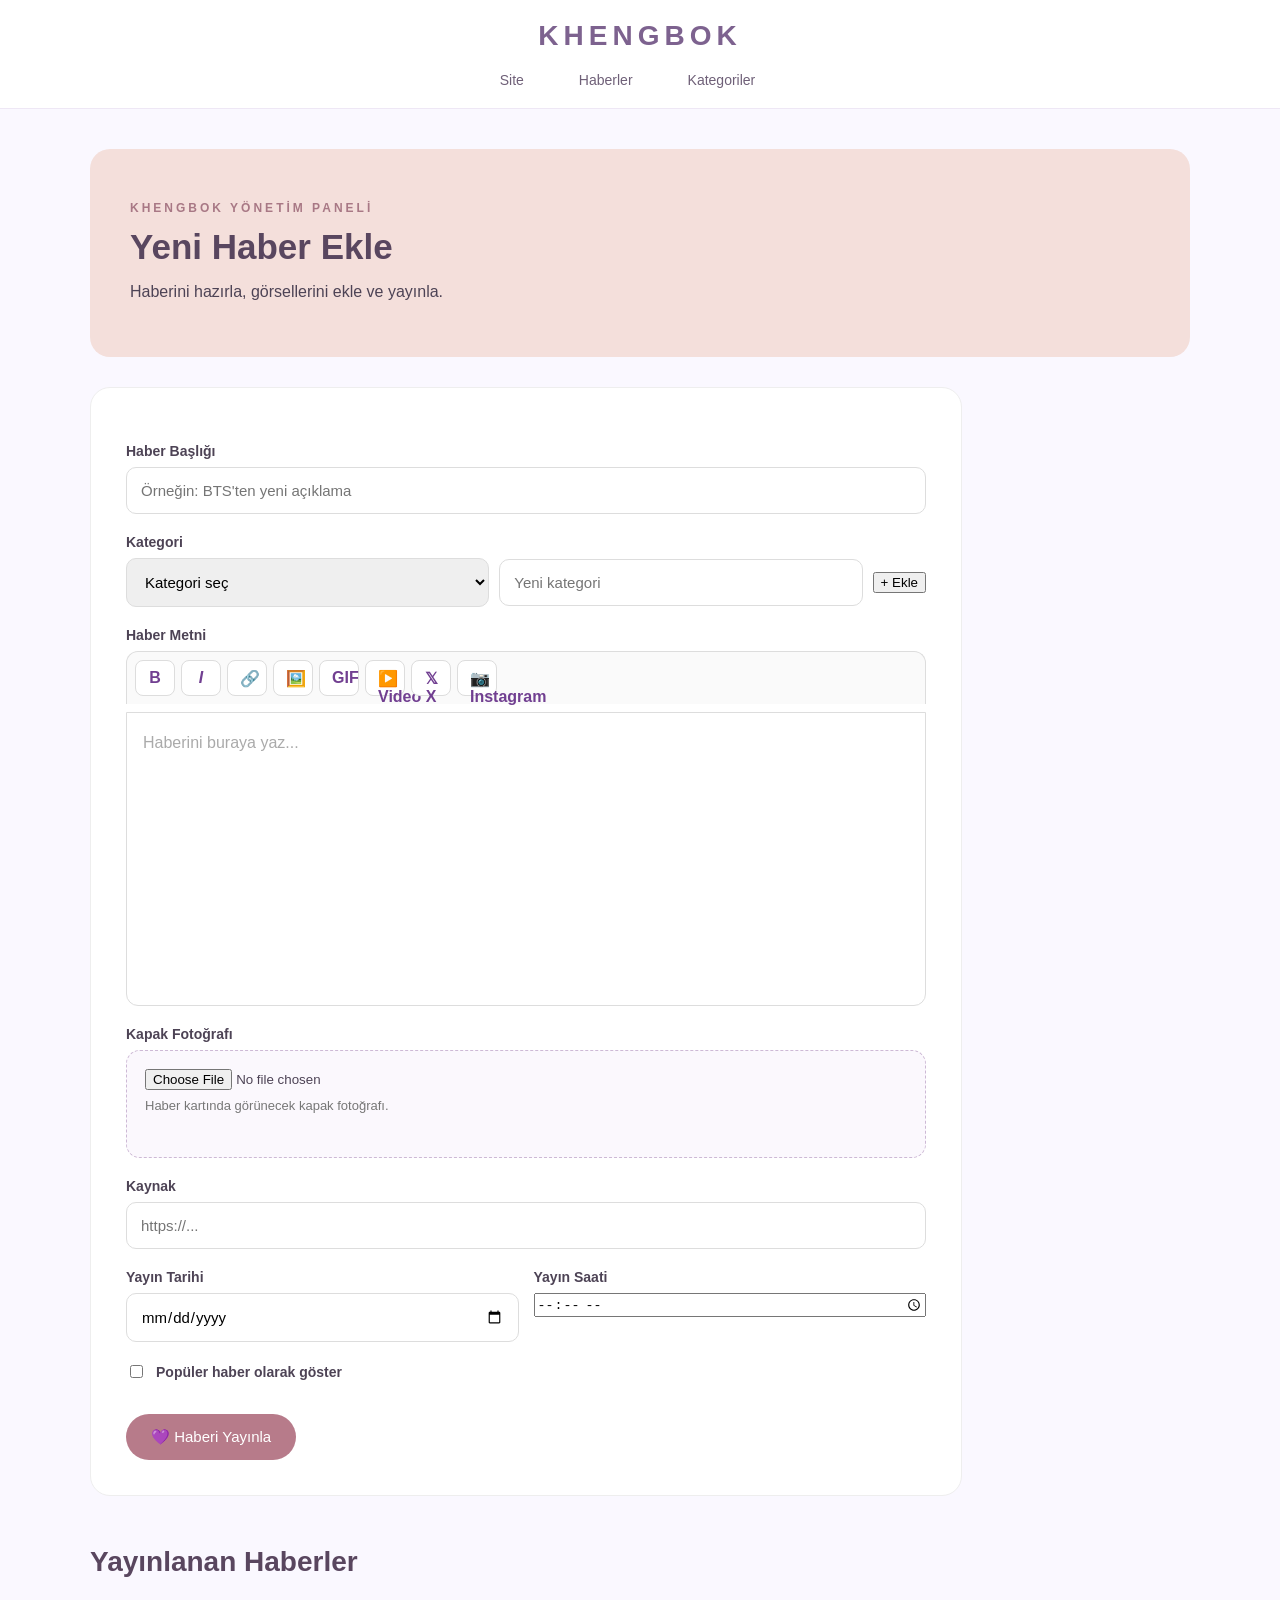
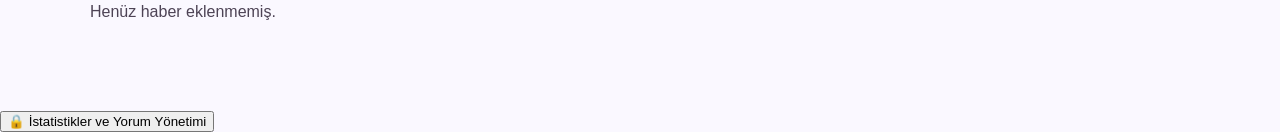
==== commit 29f9a6dd: "sync changes" ====
--- a/admin.html
+++ b/admin.html
@@ -9,7 +9,7 @@
 
     <link rel="stylesheet" href="style.css">
 </head>
-
+  
 <body>
 
 <header>
@@ -357,5 +357,50 @@
 <script src="/admin.js?v=999"></script>
 
 </body>
+<!-- GİZLİ ADMİN ALANI -->
+
+<div class="admin-private-section">
+
+    <button type="button" id="adminStatsButton">
+        🔒 İstatistikler ve Yorum Yönetimi
+    </button>
+
+    <div id="adminStatsPanel" style="display:none;">
+
+        <h2>📊 İstatistikler</h2>
+
+        <p>
+            Toplam görüntülenme:
+            <strong id="adminTotalViews">0</strong>
+        </p>
+
+        <p>
+            Toplam yorum:
+            <strong id="adminTotalComments">0</strong>
+        </p>
+
+        <p>
+            Onaylanan yorum:
+            <strong id="adminApprovedComments">0</strong>
+        </p>
+
+        <p>
+            Bekleyen yorum:
+            <strong id="adminPendingComments">0</strong>
+        </p>
+
+        <h3>Haber Görüntülenmeleri</h3>
+
+        <div id="adminArticleStats"></div>
+
+        <h2>💬 Yorum Yönetimi</h2>
+
+        <div id="adminCommentsList">
+            <p>Yorumları görmek için istatistikler bölümünü aç.</p>
+        </div>
+
+    </div>
+
+</div>
 
 </html>
--- a/style.css
+++ b/style.css
@@ -1363,7 +1363,7 @@
 
 .article-cover-image {
     width: 100%;
-    max-height: 600px;
+    max-height: 1080px;
     object-fit: contain;
     display: block;
     margin: 25px 0;
@@ -2308,3 +2308,91 @@
         padding: 15px 12px;
     }
 }
+/* Haber içi görsellerinizi hedefleyen CSS kuralı */
+.haber-icerik img {
+  /* Sabit veya maksimum yükseklik kısıtlamasını kaldırın */
+  max-height: none !important; 
+  height: auto !important;
+  
+  /* Görselin genişliğini kapsayıcısına göre esnek yapın */
+  width: 100%; 
+  max-width: 100%;
+  
+  /* Görselin oranlarının bozulmadan tam görünmesini sağlayın */
+  object-fit: contain !important; /* Veya 'unset' */
+}
+
+/* Haber içerisindeki tüm görsellerin kırpılmasını engelle */
+#newsContent img, 
+.article-inline-embed img {
+    width: auto !important;
+    max-width: 100% !important;
+    height: auto !important; /* Yüksekliği serbest bırakır, kırpmayı önler */
+    max-height: none !important;
+    object-fit: contain !important; /* Görselin tamamını sığdırır */
+    display: block !important;
+    margin: 15px auto !important;
+}
+
+/* ========================================
+   HABER İÇİ GÖRSELLERİ DÜZELTME (KAPAK HAFİÇ)
+   ======================================== */
+
+/* 1. Haber içi görsellerin kendisini serbest bırak */
+#newsContent img,
+.article-content img {
+    width: auto !important;
+    max-width: 100% !important;
+    height: auto !important;
+    max-height: none !important;
+    object-fit: contain !important;
+    display: block !important;
+    margin: 15px auto !important;
+}
+
+/* 2. Görseli saran olası dış kutuların (div/p/figure) kırpmasını kaldır */
+#newsContent figure,
+#newsContent div,
+#newsContent p {
+    max-height: none !important;
+    height: auto !important;
+    overflow: visible !important;
+}
+/* HABER İÇİ GÖRSELLERİN KIRPILMASINI ENGELE */
+#newsContent img,
+.article-content img,
+#haber-icerik img {
+    width: auto !important;
+    max-width: 100% !important;
+    height: auto !important;
+    max-height: none !important;
+    object-fit: contain !important;
+}
+/* GÖRSELİ SARAN TÜM DIŞ KUTULARIN YÜKSEKLİK SINIRINI KALDIR */
+#newsContent *,
+.article-content *,
+#haber-icerik * {
+    max-height: none !important;
+    height: auto !important;
+    overflow: visible !important;
+}
+/* HABER İÇİ ÖZEL RESİM SINIFI DÜZENLEMESİ */
+img.article-inline-image {
+    width: auto !important;
+    max-width: 100% !important;
+    height: auto !important;
+    max-height: none !important;
+    object-fit: contain !important;
+    display: block !important;
+    margin: 20px auto !important;
+}
+/* Sadece haber içi görseller: doğal boyut, küçük ekranda taşmaz */
+#newsContent img,
+.article-content img,
+img.article-inline-image {
+    width: auto !important;
+    max-width: 100% !important;
+    height: auto !important;
+    max-height: none !important;
+    object-fit: contain !important;
+}
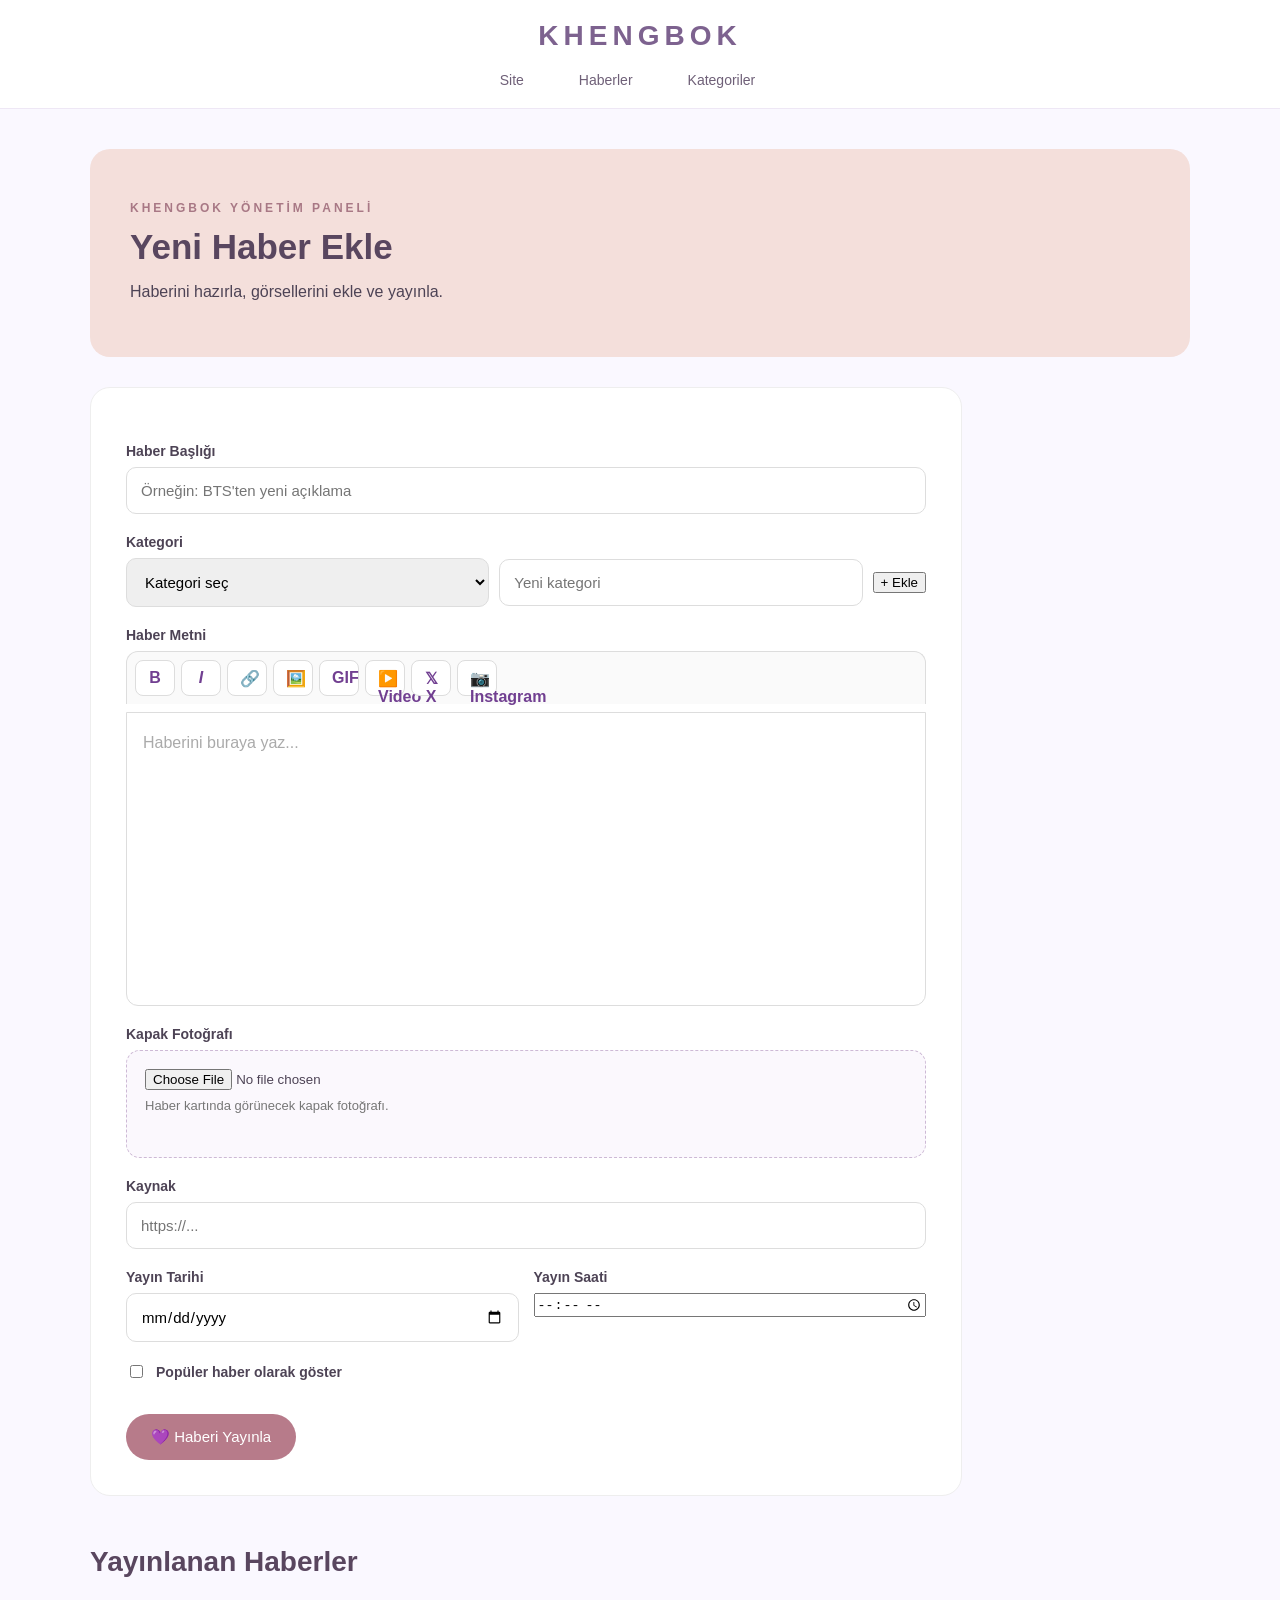
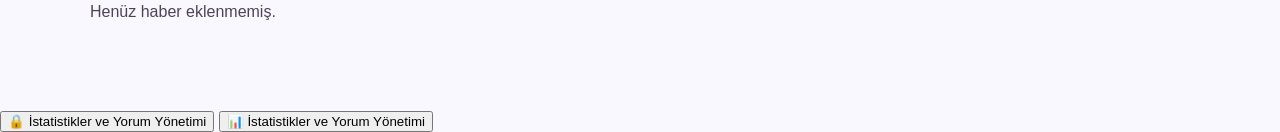
==== commit bc2fef35: "SYNC CHANGES" ====
--- a/admin.html
+++ b/admin.html
@@ -353,10 +353,8 @@
 
 </div>
 
-
 <script src="/admin.js?v=999"></script>
 
-</body>
 <!-- GİZLİ ADMİN ALANI -->
 
 <div class="admin-private-section">
@@ -364,6 +362,49 @@
     <button type="button" id="adminStatsButton">
         🔒 İstatistikler ve Yorum Yönetimi
     </button>
+    <button type="button" id="adminStatsButton">
+    📊 İstatistikler ve Yorum Yönetimi
+</button>
+
+<div id="adminStatsPanel" style="display:none;">
+
+    <h2>📊 İstatistikler</h2>
+
+    <div class="admin-stat-boxes">
+
+        <div>
+            <strong id="adminTotalViews">0</strong>
+            <span>Toplam Görüntülenme</span>
+        </div>
+
+        <div>
+            <strong id="adminTotalComments">0</strong>
+            <span>Toplam Yorum</span>
+        </div>
+
+        <div>
+            <strong id="adminApprovedComments">0</strong>
+            <span>Onaylanan Yorum</span>
+        </div>
+
+        <div>
+            <strong id="adminPendingComments">0</strong>
+            <span>Onay Bekleyen Yorum</span>
+        </div>
+
+    </div>
+
+    <h3>📰 Haber Görüntülenmeleri</h3>
+
+    <div id="adminArticleStats"></div>
+
+    <h2>💬 Yorum Yönetimi</h2>
+
+    <div id="adminCommentsList">
+        <p>Yorumlar yükleniyor...</p>
+    </div>
+
+</div>
 
     <div id="adminStatsPanel" style="display:none;">
 
@@ -403,4 +444,10 @@
 
 </div>
 
+</body>
+</html>
+
+
+</body>
+
 </html>
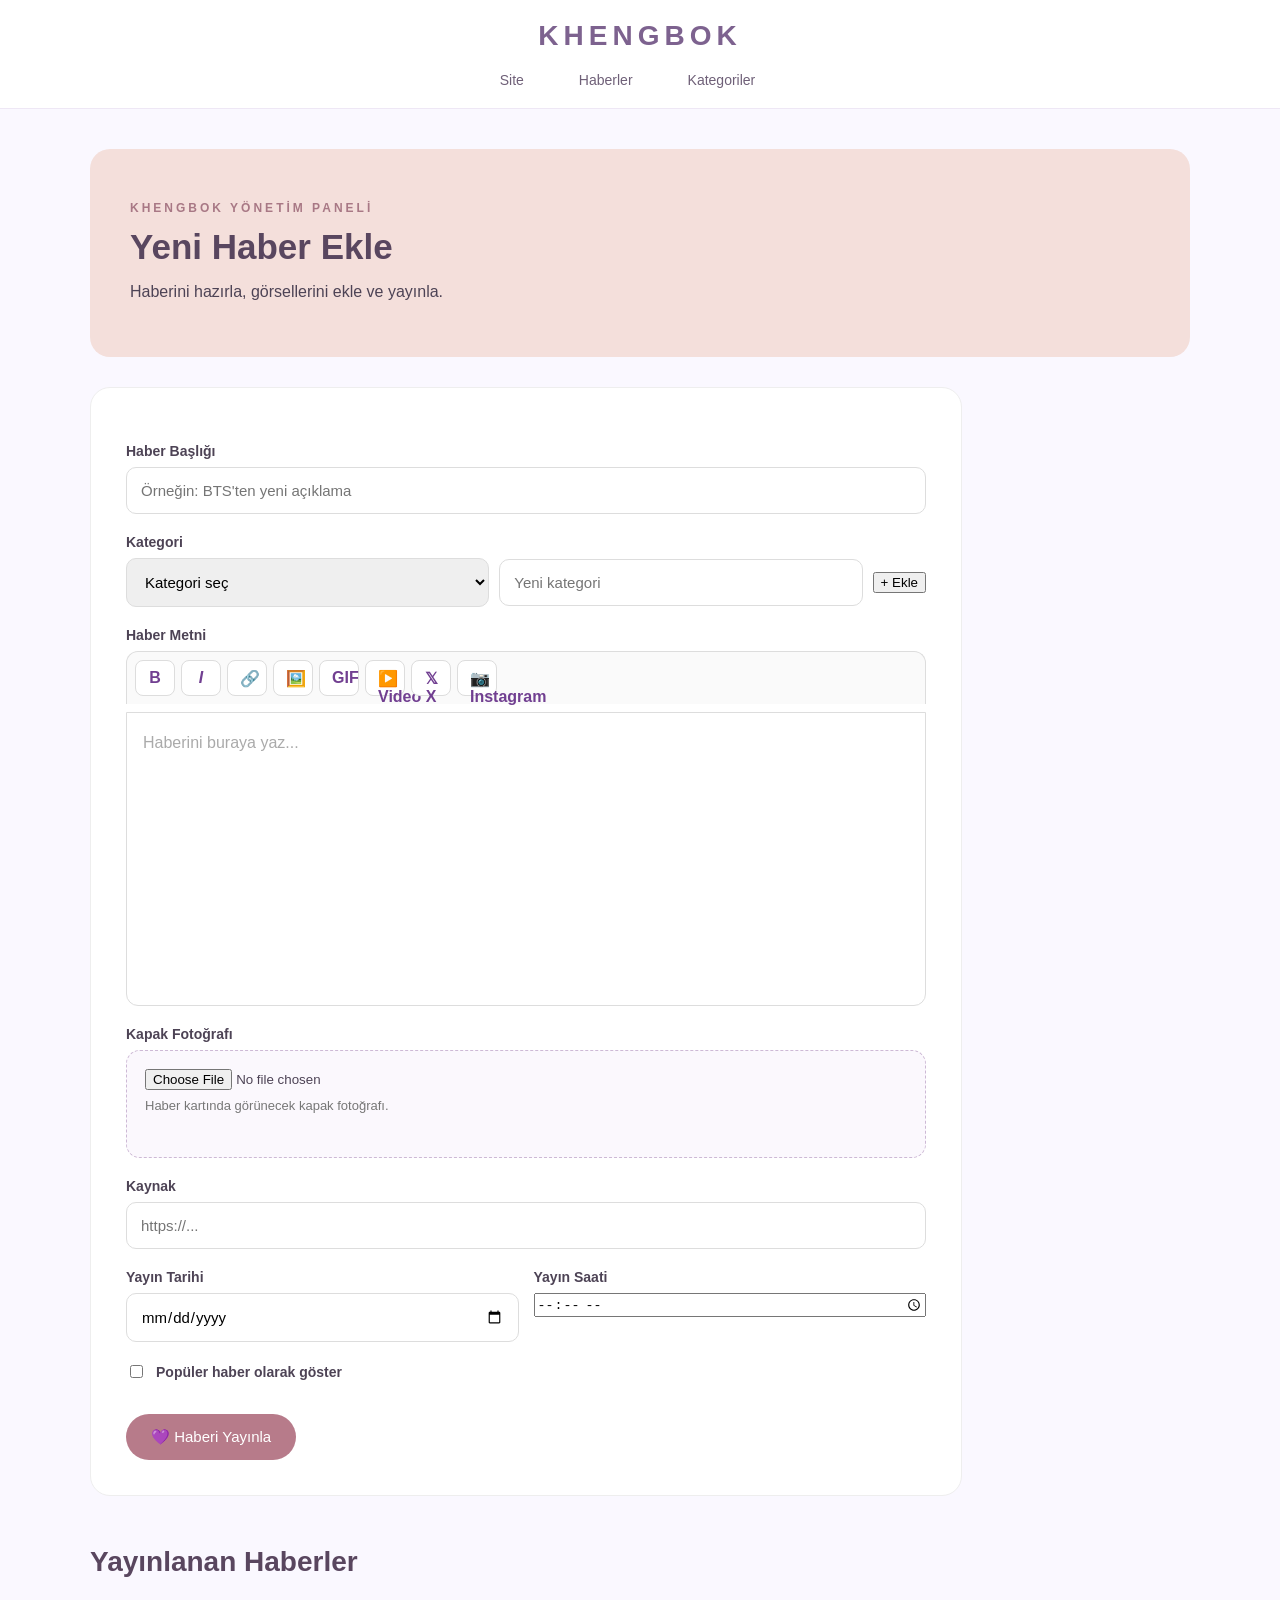
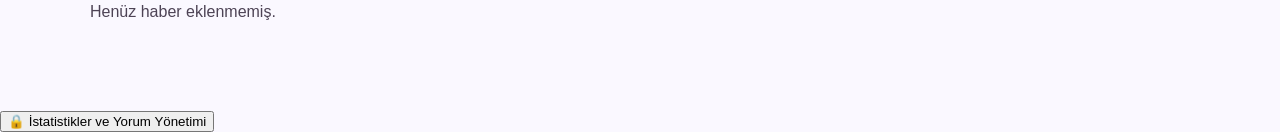
==== commit e473bd25: "SYNC CHANGES" ====
--- a/admin.html
+++ b/admin.html
@@ -355,99 +355,44 @@
 
 <script src="/admin.js?v=999"></script>
 
-<!-- GİZLİ ADMİN ALANI -->
-
 <div class="admin-private-section">
-
-    <button type="button" id="adminStatsButton">
-        🔒 İstatistikler ve Yorum Yönetimi
-    </button>
-    <button type="button" id="adminStatsButton">
-    📊 İstatistikler ve Yorum Yönetimi
-</button>
-
-<div id="adminStatsPanel" style="display:none;">
-
+  <button type="button" id="adminStatsButton">
+    🔒 İstatistikler ve Yorum Yönetimi
+  </button>
+
+  <div id="adminStatsPanel" style="display: none;">
     <h2>📊 İstatistikler</h2>
 
     <div class="admin-stat-boxes">
-
-        <div>
-            <strong id="adminTotalViews">0</strong>
-            <span>Toplam Görüntülenme</span>
-        </div>
-
-        <div>
-            <strong id="adminTotalComments">0</strong>
-            <span>Toplam Yorum</span>
-        </div>
-
-        <div>
-            <strong id="adminApprovedComments">0</strong>
-            <span>Onaylanan Yorum</span>
-        </div>
-
-        <div>
-            <strong id="adminPendingComments">0</strong>
-            <span>Onay Bekleyen Yorum</span>
-        </div>
-
+      <div>
+        <strong id="adminTotalViews">0</strong>
+        <span>Toplam Görüntülenme</span>
+      </div>
+
+      <div>
+        <strong id="adminTotalComments">0</strong>
+        <span>Toplam Yorum</span>
+      </div>
+
+      <div>
+        <strong id="adminApprovedComments">0</strong>
+        <span>Onaylanan Yorum</span>
+      </div>
+
+      <div>
+        <strong id="adminPendingComments">0</strong>
+        <span>Onay Bekleyen Yorum</span>
+      </div>
     </div>
 
     <h3>📰 Haber Görüntülenmeleri</h3>
-
     <div id="adminArticleStats"></div>
 
     <h2>💬 Yorum Yönetimi</h2>
-
-    <div id="adminCommentsList">
-        <p>Yorumlar yükleniyor...</p>
-    </div>
-
+    <div id="adminCommentsList"></div>
+  </div>
 </div>
 
-    <div id="adminStatsPanel" style="display:none;">
-
-        <h2>📊 İstatistikler</h2>
-
-        <p>
-            Toplam görüntülenme:
-            <strong id="adminTotalViews">0</strong>
-        </p>
-
-        <p>
-            Toplam yorum:
-            <strong id="adminTotalComments">0</strong>
-        </p>
-
-        <p>
-            Onaylanan yorum:
-            <strong id="adminApprovedComments">0</strong>
-        </p>
-
-        <p>
-            Bekleyen yorum:
-            <strong id="adminPendingComments">0</strong>
-        </p>
-
-        <h3>Haber Görüntülenmeleri</h3>
-
-        <div id="adminArticleStats"></div>
-
-        <h2>💬 Yorum Yönetimi</h2>
-
-        <div id="adminCommentsList">
-            <p>Yorumları görmek için istatistikler bölümünü aç.</p>
-        </div>
-
-    </div>
-
-</div>
-
+<script src="/admin.js?v=999"></script>
 </body>
-</html>
-
-
-</body>
-
 </html>
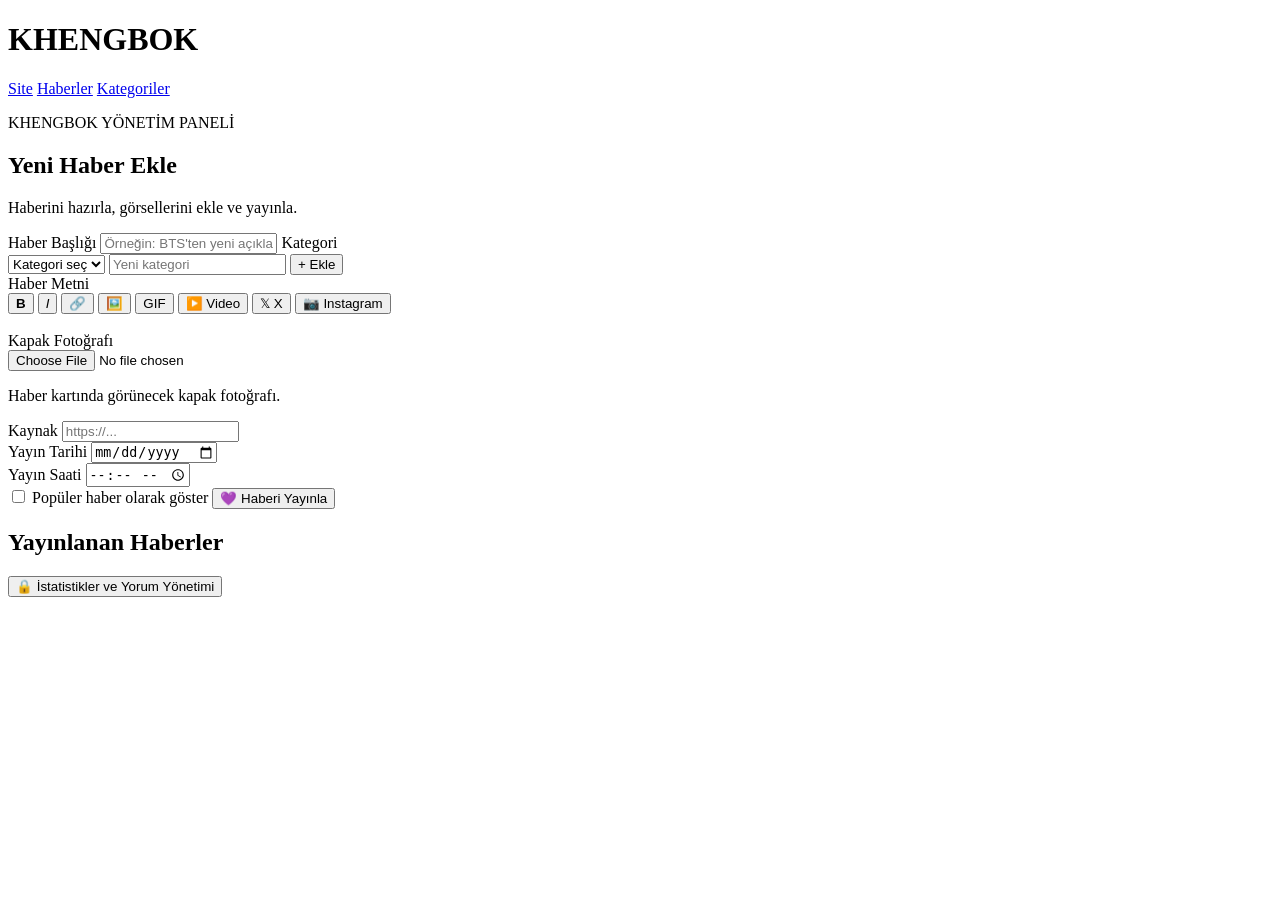
==== commit fb0da113: "sync changes" ====
--- a/admin.html
+++ b/admin.html
@@ -4,6 +4,9 @@
 <head>
     <meta charset="UTF-8">
     <meta name="viewport" content="width=device-width, initial-scale=1.0">
+
+    <!-- Yonetim paneli arama motorlarina eklenmemeli -->
+    <meta name="robots" content="noindex, nofollow">
 
     <title>Yönetim Paneli | Khengbok</title>
 
@@ -17,9 +20,9 @@
     <h1>KHENGBOK</h1>
 
     <nav>
-        <a href="index.html">Site</a>
-        <a href="haberler.html">Haberler</a>
-        <a href="gruplar.html">Kategoriler</a>
+        <a href="/">Site</a>
+        <a href="/haberler">Haberler</a>
+        <a href="/gruplar">Kategoriler</a>
     </nav>
 
 </header>
@@ -353,8 +356,6 @@
 
 </div>
 
-<script src="/admin.js?v=999"></script>
-
 <div class="admin-private-section">
   <button type="button" id="adminStatsButton">
     🔒 İstatistikler ve Yorum Yönetimi
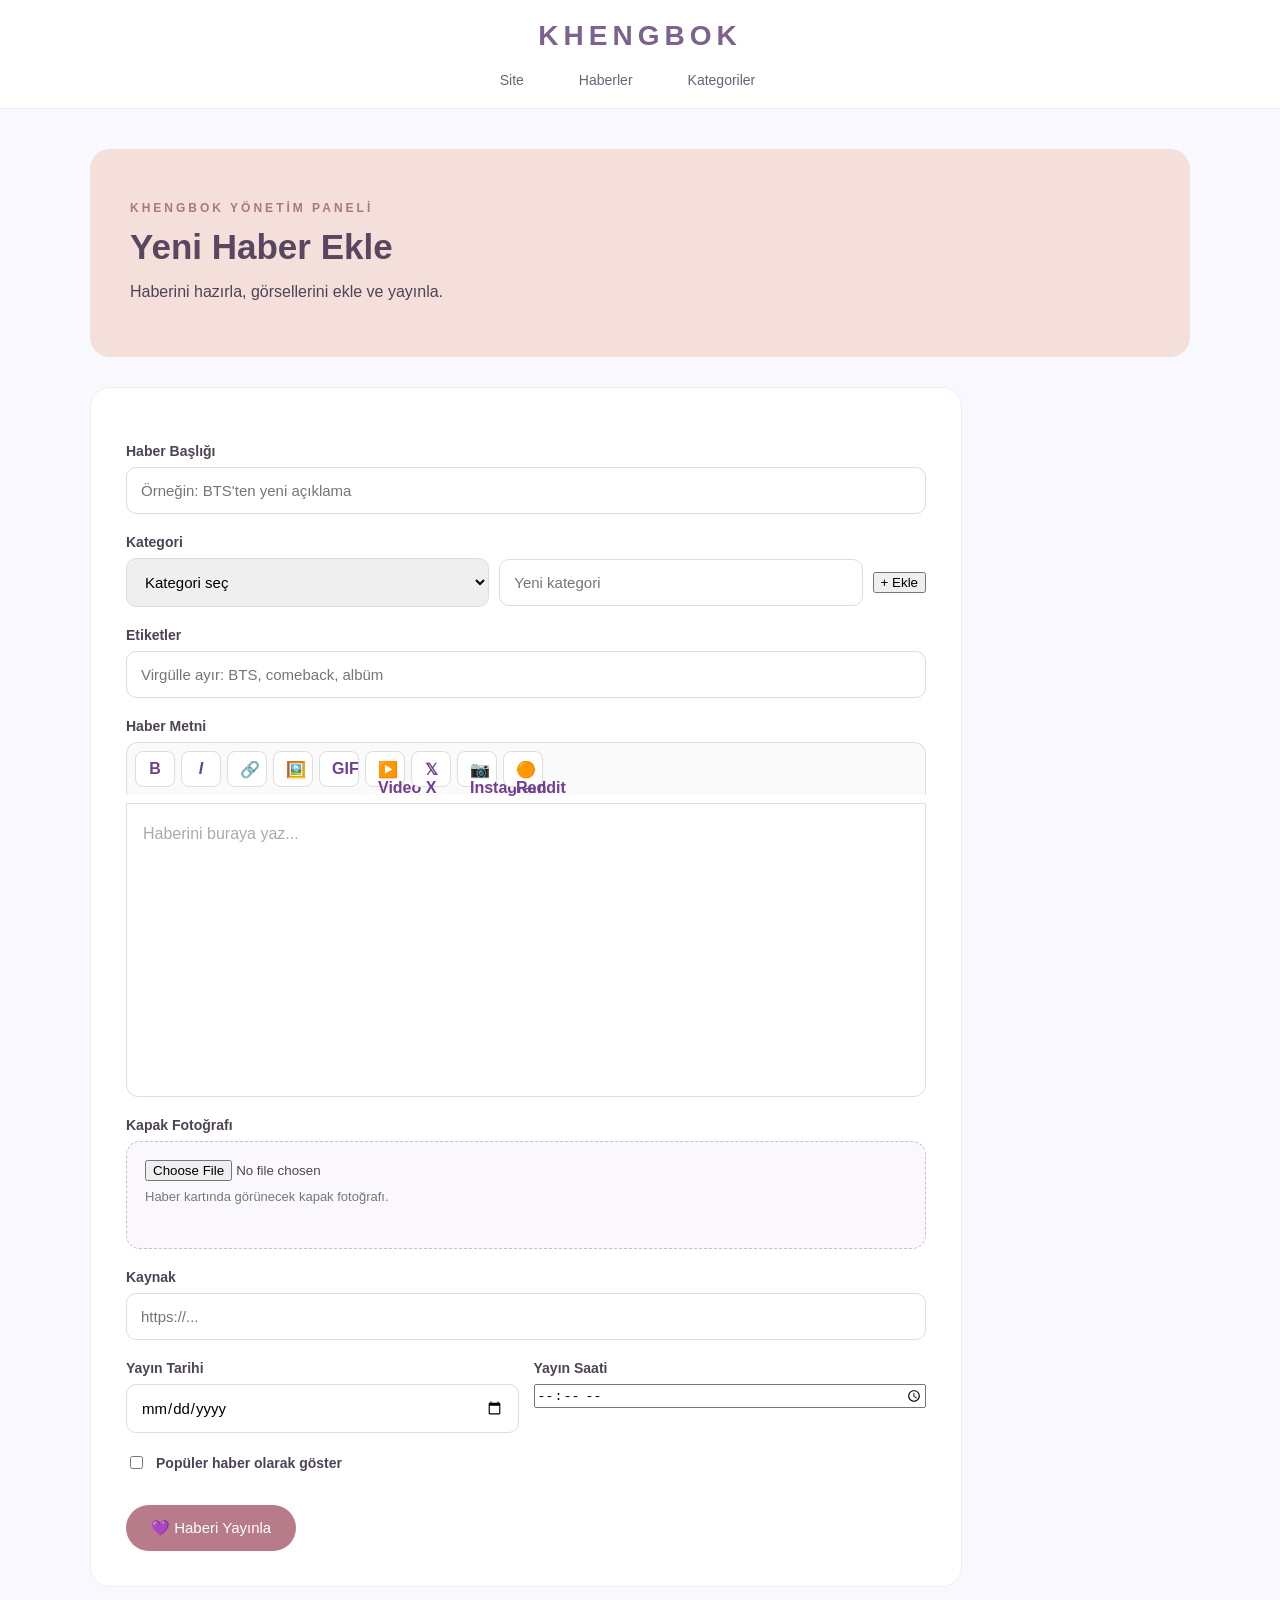
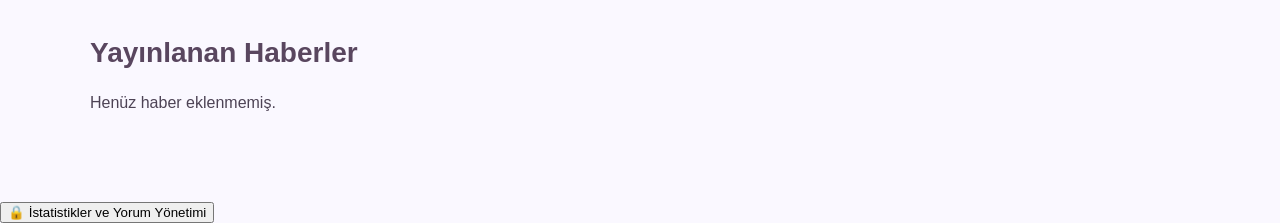
==== commit b566e30d: "Sync Changes" ====
--- a/admin.html
+++ b/admin.html
@@ -119,6 +119,19 @@
             </button>
 
         </div>
+
+
+        <!-- ETIKETLER -->
+
+        <label for="newsTags">
+            Etiketler
+        </label>
+
+        <input
+            type="text"
+            id="newsTags"
+            placeholder="Virgülle ayır: BTS, comeback, albüm"
+        >
 
 
         <!-- ========================= -->
@@ -143,6 +156,7 @@
                 <button type="button" id="youtubeButton" title="YouTube videosu ekle">▶️ Video</button>
                 <button type="button" id="xButton" title="X gönderisi ekle">𝕏 X</button>
                 <button type="button" id="instagramButton" title="Instagram gönderisi ekle">📷 Instagram</button>
+                <button type="button" id="redditButton" title="Reddit gönderisi ekle">🟠 Reddit</button>
                 
 
             </div>
--- a/style.css
+++ b/style.css
@@ -0,0 +1,2434 @@
+body {
+    margin: 0;
+    font-family: Arial, sans-serif;
+    background-color: #f7f4fb;
+    color: #333;
+}
+
+header {
+    background-color: #d9cce8;
+    padding: 25px 50px;
+}
+
+header h1 {
+    margin: 0;
+    font-size: 32px;
+    color: #4b3b55;
+}
+
+nav {
+    margin-top: 15px;
+}
+
+nav a {
+    text-decoration: none;
+    color: #4b3b55;
+    margin-right: 25px;
+    font-size: 15px;
+}
+
+main {
+    max-width: 1100px;
+    margin: 40px auto;
+    padding: 0 25px;
+}
+
+section {
+    margin-bottom: 50px;
+}
+
+h2 {
+    font-size: 30px;
+    color: #5d4a68;
+}
+
+article {
+    background-color: white;
+    padding: 20px;
+    margin-bottom: 20px;
+    border-radius: 15px;
+    box-shadow: 0 4px 15px rgba(0, 0, 0, 0.08);
+}
+
+article h3 {
+    color: #5d4a68;
+}
+
+article a {
+    color: #8b6fa3;
+    text-decoration: none;
+}
+
+footer {
+    text-align: center;
+    padding: 30px;
+    background-color: #d9cce8;
+
+}
+
+.small-title {
+    letter-spacing: 3px;
+    font-size: 13px;
+    color: #80658f;
+    font-weight: bold;
+}
+
+
+.group-search {
+    margin-bottom: 40px;
+}
+
+.group-search input {
+    width: 100%;
+    max-width: 600px;
+    padding: 15px 20px;
+    border: 1px solid #ddd;
+    border-radius: 25px;
+    font-size: 16px;
+    box-sizing: border-box;
+}
+
+.group-grid {
+    display: grid;
+    grid-template-columns: repeat(4, 1fr);
+    gap: 25px;
+}
+
+.group-card {
+    background-color: #fff;
+    border: 1px solid #eee;
+    border-radius: 18px;
+    padding: 15px;
+    text-decoration: none;
+    color: #333;
+    transition: 0.2s;
+}
+
+.group-card:hover {
+    transform: translateY(-5px);
+    box-shadow: 0 8px 20px rgba(0, 0, 0, 0.08);
+}
+
+.group-image {
+    height: 120px;
+    background-color: #f3c6bd;
+    border-radius: 12px;
+
+    display: flex;
+    align-items: center;
+    justify-content: center;
+
+    color: white;
+    font-size: 20px;
+    font-weight: bold;
+}
+
+.group-card h3 {
+    margin: 12px 0 5px;
+    font-size: 17px;
+}
+
+.group-card p {
+    margin: 0;
+    color: #999;
+    font-size: 12px;
+}
+
+
+.group-header {
+    background-color: #f8e9e6;
+    padding: 40px;
+    border-radius: 20px;
+    margin-bottom: 40px;
+}
+
+.group-header h2 {
+    font-size: 36px;
+    margin-bottom: 10px;
+}
+
+.member-list {
+    display: grid;
+    grid-template-columns: repeat(4, 1fr);
+    gap: 15px;
+    margin-bottom: 50px;
+}
+
+.member-card {
+    background-color: #fff;
+    border: 1px solid #eee;
+    border-radius: 15px;
+    padding: 25px;
+    text-align: center;
+    text-decoration: none;
+    color: #444;
+    font-weight: bold;
+}
+
+.member-card:hover {
+    transform: translateY(-3px);
+}
+
+.news-card {
+    background-color: #fff;
+    border: 1px solid #eee;
+    border-radius: 18px;
+    padding: 25px;
+    margin-bottom: 20px;
+}
+
+.news-card h3 {
+    margin-top: 0;
+}
+
+.news-card a {
+    color: #b77b8a;
+}
+
+.news-page-header {
+    background-color: #f8e9e6;
+    padding: 40px;
+    border-radius: 20px;
+    margin-bottom: 40px;
+}
+
+.news-page-header p:first-child {
+    font-size: 12px;
+    letter-spacing: 3px;
+    color: #a87885;
+}
+
+.news-page-header h2 {
+    font-size: 36px;
+    margin: 10px 0;
+}
+
+.big-news-card {
+    display: flex;
+    background-color: #fff;
+    border: 1px solid #eee;
+    border-radius: 18px;
+    margin-bottom: 25px;
+    overflow: hidden;
+}
+
+.news-placeholder {
+    width: 260px;
+    min-height: 200px;
+    background-color: #f3c6bd;
+
+    display: flex;
+    align-items: center;
+    justify-content: center;
+
+    color: white;
+    font-size: 22px;
+    font-weight: bold;
+}
+
+.news-content {
+    padding: 25px;
+    flex: 1;
+}
+
+.news-category {
+    color: #b77b8a;
+    font-size: 13px;
+    font-weight: bold;
+}
+
+.news-content h3 {
+    font-size: 22px;
+}
+
+.news-info {
+    display: flex;
+    gap: 20px;
+    color: #999;
+    font-size: 13px;
+    margin: 20px 0;
+}
+
+.news-content a {
+    color: #b77b8a;
+    text-decoration: none;
+}
+.full-news {
+    background-color: white;
+    padding: 40px;
+    border-radius: 20px;
+    border: 1px solid #eee;
+}
+
+.full-news h1,
+.full-news h2 {
+    font-size: 38px;
+    margin: 10px 0;
+}
+
+.news-date {
+    color: #999;
+    font-size: 13px;
+}
+
+.big-placeholder {
+    width: 100%;
+    height: 350px;
+    margin: 30px 0;
+}
+
+.full-news p {
+    line-height: 1.8;
+    font-size: 16px;
+}
+
+.comments {
+    margin-top: 40px;
+}
+
+.comment-form {
+    background-color: white;
+    padding: 25px;
+    border-radius: 18px;
+    border: 1px solid #eee;
+}
+
+.comment-form input,
+.comment-form textarea {
+    display: block;
+    width: 100%;
+    box-sizing: border-box;
+    padding: 12px;
+    margin-bottom: 12px;
+    border: 1px solid #ddd;
+    border-radius: 10px;
+    font-family: inherit;
+}
+
+.comment-form textarea {
+    height: 120px;
+    resize: vertical;
+}
+
+.comment-form button {
+    padding: 12px 20px;
+    border: none;
+    border-radius: 20px;
+    background-color: #b77b8a;
+    color: white;
+    cursor: pointer;
+}
+
+.home-news-card {
+    background-color: white;
+    border: 1px solid #eee;
+    border-radius: 18px;
+    padding: 25px;
+    margin-bottom: 20px;
+}
+
+.home-news-card h3 {
+    font-size: 21px;
+    margin: 10px 0;
+}
+
+.home-news-card a {
+    color: #b77b8a;
+    text-decoration: none;
+    font-weight: bold;
+}
+
+.news-search {
+    margin-bottom: 30px;
+}
+
+.news-search input {
+    width: 100%;
+    max-width: 600px;
+    padding: 15px 20px;
+    box-sizing: border-box;
+    border: 1px solid #ddd;
+    border-radius: 25px;
+    font-size: 16px;
+    outline: none;
+}
+
+.news-search input:focus {
+    border-color: #b77b8a;
+}
+
+.user-comment {
+    background-color: white;
+    border: 1px solid #eee;
+    border-radius: 15px;
+    padding: 20px;
+    margin-top: 15px;
+}
+
+.user-comment strong {
+    color: #b77b8a;
+}
+
+.user-comment p {
+    margin-bottom: 0;
+}
+
+/* ANA SAYFA TASARIMI */
+
+body {
+    background-color: #fcf8f7;
+    color: #444;
+}
+
+main {
+    max-width: 1100px;
+    margin: 0 auto;
+    padding: 40px 25px;
+}
+
+header {
+    background-color: #ffffff;
+    border-bottom: 1px solid #eee;
+    padding: 20px 40px;
+}
+
+header h1 {
+    text-align: center;
+    letter-spacing: 5px;
+    font-size: 28px;
+    margin-bottom: 20px;
+}
+
+nav {
+    display: flex;
+    justify-content: center;
+    gap: 30px;
+}
+
+nav a {
+    color: #555;
+    text-decoration: none;
+    font-size: 14px;
+}
+
+nav a:hover {
+    color: #b77b8a;
+}
+
+/* ANA KARŞILAMA ALANI */
+
+
+
+.small-title {
+    color: #a87885;
+    font-size: 12px;
+    letter-spacing: 3px;
+    font-weight: bold;
+
+}
+
+/* BÖLÜM BAŞLIKLARI */
+
+main section > h2 {
+    font-size: 28px;
+    margin-bottom: 25px;
+}
+
+/* ANA SAYFA HABERLERİ */
+
+.home-news-card {
+    transition: 0.2s;
+}
+
+.home-news-card:hover {
+    transform: translateY(-3px);
+    box-shadow: 0 8px 25px rgba(0, 0, 0, 0.06);
+}
+
+/* MOBİL */
+
+@media (max-width: 700px) {
+
+    header {
+        padding: 20px;
+    }
+
+    nav {
+        gap: 15px;
+        flex-wrap: wrap;
+    }
+
+    main {
+        padding: 25px 15px;
+    
+    }
+
+    .group-grid {
+        grid-template-columns: repeat(2, 1fr);
+    }
+
+    .big-news-card {
+        flex-direction: column;
+    }
+
+    .news-placeholder {
+        width: 100%;
+    }
+
+}
+
+.admin-header {
+    background-color: #f4dfdb;
+    padding: 40px;
+    border-radius: 20px;
+    margin-bottom: 30px;
+}
+
+.admin-header p:first-child {
+    color: #a87885;
+    font-size: 12px;
+    letter-spacing: 3px;
+    font-weight: bold;
+}
+
+.admin-header h2 {
+    font-size: 35px;
+    margin: 10px 0;
+}
+
+.admin-form {
+    background-color: white;
+    border: 1px solid #eee;
+    border-radius: 20px;
+    padding: 35px;
+    max-width: 800px;
+}
+
+.admin-form label {
+    display: block;
+    margin: 20px 0 8px;
+    font-weight: bold;
+    font-size: 14px;
+}
+
+.admin-form input[type="text"],
+.admin-form input[type="url"],
+.admin-form input[type="date"],
+.admin-form select,
+.admin-form textarea {
+    width: 100%;
+    box-sizing: border-box;
+    padding: 14px;
+    border: 1px solid #ddd;
+    border-radius: 10px;
+    font-family: inherit;
+    font-size: 15px;
+}
+
+.admin-form textarea {
+    min-height: 250px;
+    resize: vertical;
+}
+
+.checkbox-label {
+    display: flex !important;
+    align-items: center;
+    gap: 10px;
+}
+
+.checkbox-label input {
+    width: auto;
+}
+
+#publishButton {
+    margin-top: 25px;
+    padding: 14px 25px;
+    border: none;
+    border-radius: 25px;
+    background-color: #b77b8a;
+    color: white;
+    font-size: 15px;
+    cursor: pointer;
+}
+
+#publishButton:hover {
+    opacity: 0.85;
+}
+
+/* KHENGBOK - Mor / Pembe Tema */
+
+body {
+    background-color: #faf8ff;
+    color: #4d4355;
+}
+
+header {
+    background-color: #ffffff;
+    border-bottom: 1px solid #eee7f5;
+}
+
+header h1 {
+    color: #7d628f;
+}
+
+nav a {
+    color: #6f6078;
+}
+
+nav a:hover {
+    color: #b477a8;
+}
+
+.hero {
+    background: linear-gradient(135deg, #f5eafa, #fce8f2);
+}
+
+.hero h2 {
+    color: #59465f;
+}
+
+.hero-button {
+    background-color: #b77ca8;
+    color: white;
+}
+
+.hero-button:hover {
+    background-color: #96658d;
+}
+
+.latest-news h2,
+section h2 {
+    color: #59465f;
+}
+
+.news-card-item,
+.home-news-card {
+    background-color: #ffffff;
+    border: 1px solid #eee5f3;
+    box-shadow: 0 5px 20px rgba(120, 90, 140, 0.06);
+}
+
+.news-card-item:hover,
+.home-news-card:hover {
+    box-shadow: 0 8px 25px rgba(120, 90, 140, 0.12);
+}
+
+.news-category {
+    color: #ad70a0;
+}
+
+.news-card-item h3,
+.home-news-card h3 {
+    color: #514357;
+}
+
+.news-card-item a,
+.home-news-card a {
+    color: #a56598;
+}
+
+.news-info {
+    color: #9b8da1;
+}
+
+footer {
+    background-color: #f3edf8;
+    color: #76687c;
+}
+
+/* =========================
+   KHENGBOK GRUPLAR
+   MOR + PEMBE + BEYAZ
+   ========================= */
+
+.group-search {
+    margin-bottom: 35px;
+}
+
+#groupSearch {
+    width: 100%;
+    max-width: 550px;
+    box-sizing: border-box;
+
+    padding: 15px 20px;
+
+    border: 1px solid #eadff0;
+    border-radius: 30px;
+
+    background: #ffffff;
+    color: #55445d;
+
+    font-size: 15px;
+    outline: none;
+
+    box-shadow: 0 4px 15px rgba(130, 90, 150, 0.05);
+}
+
+#groupSearch::placeholder {
+    color: #aa9eae;
+}
+
+#groupSearch:focus {
+    border-color: #c99bc1;
+    box-shadow: 0 0 0 4px #f5e8f3;
+}
+
+
+/* BAŞLIK */
+
+main > h2 {
+    color: #59465f;
+    font-size: 29px;
+    margin-bottom: 25px;
+}
+
+
+/* GRUPLAR */
+
+.group-grid {
+    display: grid;
+    grid-template-columns: repeat(4, 1fr);
+    gap: 20px;
+}
+
+
+/* GRUP KARTI */
+
+.group-card {
+    display: block;
+
+    background: #ffffff;
+
+    border: 1px solid #eee5f3;
+    border-radius: 20px;
+
+    padding: 14px;
+
+    text-decoration: none;
+
+    box-shadow: 0 5px 18px rgba(120, 90, 140, 0.06);
+
+    transition:
+        transform 0.25s ease,
+        box-shadow 0.25s ease;
+}
+
+.group-card:hover {
+    transform: translateY(-5px);
+
+    box-shadow:
+        0 12px 28px rgba(150, 100, 150, 0.14);
+}
+
+
+/* GRUP İSMİNİN OLDUĞU MOR-PİNK ALAN */
+
+.group-image {
+    height: 125px;
+
+    border-radius: 15px;
+
+    display: flex;
+    align-items: center;
+    justify-content: center;
+
+    background: linear-gradient(
+        135deg,
+        #eadcf4,
+        #f8dce9
+    );
+
+    color: #ffffff;
+
+    font-size: 18px;
+    font-weight: 700;
+
+    letter-spacing: 1px;
+
+    text-shadow:
+        0 1px 3px rgba(80, 50, 80, 0.15);
+}
+
+
+/* GRUP ADI */
+
+.group-card h3 {
+    margin: 15px 4px 5px;
+
+    color: #59465f;
+
+    font-size: 17px;
+}
+
+
+/* ŞİRKET / ÜYE BİLGİSİ */
+
+.group-card p {
+    margin: 0 4px 5px;
+
+    color: #9c8da3;
+
+    font-size: 12px;
+}
+
+
+/* MOBİL */
+
+@media (max-width: 900px) {
+
+    .group-grid {
+        grid-template-columns: repeat(2, 1fr);
+    }
+
+}
+
+
+@media (max-width: 550px) {
+
+    .group-grid {
+        grid-template-columns: 1fr;
+    }
+
+    #groupSearch {
+        max-width: 100%;
+    }
+
+}
+
+/* =========================
+   ANA SAYFA HABERLER
+   MOR - PEMBE - BEYAZ
+   ========================= */
+
+.latest-news {
+    margin-top: 20px;
+}
+
+.latest-news > h2 {
+    color: #59465f;
+    font-size: 30px;
+    margin-bottom: 25px;
+}
+
+/* Haber kartı */
+
+.latest-news .news-card-item {
+    background: #ffffff;
+    border: 1px solid #eee4f2;
+    border-radius: 18px;
+
+    padding: 24px 28px;
+    margin-bottom: 16px;
+
+    box-shadow: 0 5px 18px rgba(130, 90, 150, 0.05);
+
+    transition: 0.25s ease;
+}
+
+.latest-news .news-card-item:hover {
+    transform: translateY(-3px);
+
+    border-color: #e4cde1;
+
+    box-shadow: 0 10px 25px rgba(150, 100, 150, 0.11);
+}
+
+/* Kategori */
+
+.latest-news .news-category {
+    display: inline-block;
+
+    margin: 0 0 8px;
+
+    padding: 5px 12px;
+
+    background: #f7e8f4;
+    color: #a56899;
+
+    border-radius: 20px;
+
+    font-size: 11px;
+    font-weight: bold;
+    letter-spacing: 0.5px;
+}
+
+/* Haber başlığı */
+
+.latest-news .news-card-item h3 {
+    margin: 5px 0 8px;
+
+    color: #514357;
+
+    font-size: 21px;
+    line-height: 1.4;
+}
+
+/* Haber açıklaması */
+
+.latest-news .news-card-item p:not(.news-category) {
+    color: #8d8193;
+
+    line-height: 1.6;
+
+    margin-bottom: 15px;
+}
+
+/* Görüntülenme ve yorum */
+
+.latest-news .news-info {
+    display: flex;
+    gap: 18px;
+
+    color: #a296a8;
+
+    font-size: 13px;
+
+    margin-bottom: 13px;
+}
+
+/* Devamını oku */
+
+.latest-news .news-card-item a {
+    color: #a56598;
+
+    text-decoration: none;
+
+    font-size: 13px;
+    font-weight: bold;
+}
+
+.latest-news .news-card-item a:hover {
+    color: #7d5680;
+}
+
+
+/* MOBİL */
+
+@media (max-width: 600px) {
+
+    .latest-news .news-card-item {
+        padding: 20px;
+    }
+
+    .latest-news .news-card-item h3 {
+        font-size: 18px;
+    }
+
+}
+
+.pagination {
+    display: flex;
+    justify-content: center;
+    align-items: center;
+    gap: 8px;
+
+    margin-top: 35px;
+}
+
+.pagination a {
+    width: 38px;
+    height: 38px;
+
+    display: flex;
+    align-items: center;
+    justify-content: center;
+
+    border-radius: 50%;
+
+    background: #ffffff;
+    color: #8b6a91;
+
+    border: 1px solid #eadff0;
+
+    text-decoration: none;
+    font-size: 13px;
+
+    transition: 0.2s ease;
+}
+
+.pagination a:hover {
+    background: #f7e8f4;
+    border-color: #d8b5d2;
+}
+
+.pagination a.active {
+    background: #b77ca8;
+    color: #ffffff;
+    border-color: #b77ca8;
+}
+.news-cover {
+    width: 100%;
+    height: 220px;
+
+    object-fit: cover;
+
+    border-radius: 14px;
+
+    display: block;
+
+    margin-bottom: 18px;
+}
+.article-cover {
+    width: 100%;
+    max-height: 550px;
+
+    object-fit: cover;
+
+    border-radius: 18px;
+
+    display: block;
+
+    margin: 25px 0;
+}
+
+.article-gif {
+    max-width: 100%;
+
+    border-radius: 15px;
+
+    display: block;
+
+    margin: 25px auto;
+}
+
+.news-embed {
+    width: 100%;
+
+    margin: 30px 0;
+
+    display: flex;
+
+    justify-content: center;
+}
+
+.news-embed iframe {
+    width: 100%;
+    max-width: 800px;
+    height: 450px;
+
+    border-radius: 15px;
+}
+
+.reddit-embed,
+.twitter-tweet,
+.instagram-media {
+    max-width: 550px;
+    margin: 0 auto;
+}
+.editor-toolbar {
+    display: flex;
+    gap: 8px;
+    margin-bottom: 8px;
+    flex-wrap: wrap;
+}
+
+.editor-toolbar button {
+    border: none;
+    padding: 9px 14px;
+    border-radius: 8px;
+    cursor: pointer;
+    background: #ead8ff;
+    color: #5d347a;
+    font-weight: bold;
+}
+
+.news-editor {
+    min-height: 300px;
+    padding: 18px;
+    border: 1px solid #ddd;
+    border-radius: 12px;
+    background: white;
+    outline: none;
+    line-height: 1.7;
+}
+
+.news-editor:empty::before {
+    content: attr(data-placeholder);
+    color: #999;
+}
+
+.news-editor img {
+    max-width: 100%;
+    height: auto;
+    border-radius: 12px;
+    margin: 20px 0;
+}
+/* ===============================
+   HABER EDİTÖRÜ
+================================ */
+
+.editor-toolbar {
+    display: flex;
+    gap: 8px;
+    margin-bottom: 8px;
+    flex-wrap: wrap;
+}
+
+.editor-toolbar button {
+    border: none;
+    padding: 9px 14px;
+    border-radius: 8px;
+    cursor: pointer;
+    background: #ead8ff;
+    color: #5d347a;
+    font-weight: bold;
+}
+
+.editor-toolbar button:hover {
+    background: #d9b8ff;
+}
+
+.news-editor {
+    min-height: 300px;
+    padding: 18px;
+    border: 1px solid #ddd;
+    border-radius: 12px;
+    background: white;
+    outline: none;
+    line-height: 1.7;
+}
+
+.news-editor:empty::before {
+    content: attr(data-placeholder);
+    color: #999;
+}
+
+.news-editor img {
+    max-width: 100%;
+    height: auto;
+    display: block;
+    margin: 20px auto;
+    border-radius: 12px;
+}
+.category-row {
+    display: flex;
+    gap: 10px;
+    align-items: center;
+}
+
+.category-row select {
+    flex: 1;
+}
+
+.category-row input {
+    flex: 1;
+}
+
+.editor-toolbar {
+    display: flex;
+    gap: 6px;
+    padding: 8px;
+    background: #f8f1ff;
+    border: 1px solid #eadcff;
+    border-bottom: none;
+    border-radius: 14px 14px 0 0;
+}
+
+.editor-toolbar button {
+    width: 40px;
+    height: 36px;
+    border: none;
+    border-radius: 9px;
+    background: white;
+    color: #713f91;
+    cursor: pointer;
+    font-size: 16px;
+}
+
+.editor-toolbar button:hover {
+    background: #eadcff;
+}
+
+.news-editor {
+    min-height: 320px;
+    padding: 18px;
+    background: white;
+    border: 1px solid #eadcff;
+    border-radius: 0 0 14px 14px;
+    outline: none;
+    line-height: 1.8;
+}
+
+.news-editor:empty::before {
+    content: attr(data-placeholder);
+    color: #aaa;
+}
+
+.news-editor img {
+    max-width: 100%;
+    height: auto;
+    display: block;
+    margin: 20px auto;
+    border-radius: 14px;
+}
+
+.date-time-row {
+    display: grid;
+    grid-template-columns: 1fr 1fr;
+    gap: 15px;
+}
+
+.date-time-row > div {
+    display: flex;
+    flex-direction: column;
+}
+
+.image-upload-box {
+    padding: 15px;
+    border: 2px dashed #dfc9ef;
+    border-radius: 12px;
+    background: #fcf9ff;
+}
+
+.image-upload-box p {
+    margin: 8px 0 0;
+    color: #777;
+    font-size: 13px;
+}
+
+
+/* FOTOĞRAF KIRPMA PENCERESİ */
+
+.crop-modal {
+    position: fixed;
+    inset: 0;
+    z-index: 9999;
+    background: rgba(40, 20, 50, 0.65);
+    display: flex;
+    align-items: center;
+    justify-content: center;
+    padding: 20px;
+}
+
+.crop-box {
+    width: min(700px, 100%);
+    background: white;
+    border-radius: 20px;
+    padding: 25px;
+    box-shadow: 0 20px 60px rgba(0,0,0,0.25);
+}
+
+.crop-box h2 {
+    margin-top: 0;
+    color: #5d347a;
+}
+
+.crop-preview {
+    width: 100%;
+    max-height: 500px;
+    overflow: hidden;
+    border-radius: 14px;
+    background: #f5f0f8;
+    display: flex;
+    justify-content: center;
+    align-items: center;
+}
+
+.crop-preview img {
+    max-width: 100%;
+    max-height: 500px;
+    display: block;
+}
+
+.crop-controls {
+    display: flex;
+    justify-content: flex-end;
+    gap: 10px;
+    margin-top: 20px;
+}
+
+.crop-controls button {
+    border: none;
+    border-radius: 10px;
+    padding: 11px 18px;
+    cursor: pointer;
+}
+
+#cropCancel {
+    background: #eee;
+}
+
+#cropConfirm {
+    background: #dcb8f5;
+    color: #4d2864;
+    font-weight: bold;
+}
+
+
+/* YÖNETİMDEKİ HABERLER */
+
+.admin-news-item {
+    display: flex;
+    align-items: center;
+    justify-content: space-between;
+    gap: 20px;
+    padding: 16px;
+    margin-bottom: 12px;
+    background: white;
+    border: 1px solid #eadcff;
+    border-radius: 14px;
+}
+
+.admin-news-info {
+    min-width: 0;
+}
+
+.admin-news-info strong {
+    display: block;
+    color: #4d2864;
+}
+
+.admin-news-info p {
+    margin: 6px 0 0;
+    color: #888;
+    font-size: 13px;
+}
+
+.admin-news-buttons {
+    display: flex;
+    gap: 8px;
+    flex-shrink: 0;
+}
+
+.admin-news-buttons button {
+    border: none;
+    border-radius: 9px;
+    padding: 9px 12px;
+    cursor: pointer;
+}
+
+.edit-news-button {
+    background: #eadcff;
+    color: #5d347a;
+}
+
+.delete-news-button {
+    background: #ffe5ed;
+    color: #a33d62;
+}
+
+
+@media (max-width: 650px) {
+
+    .category-row {
+        flex-direction: column;
+        align-items: stretch;
+    }
+
+    .date-time-row {
+        grid-template-columns: 1fr;
+    }
+
+    .admin-news-item {
+        flex-direction: column;
+        align-items: stretch;
+    }
+
+    .admin-news-buttons {
+        width: 100%;
+    }
+
+    .admin-news-buttons button {
+        flex: 1;
+    }
+
+}
+.news-card-image {
+    width: 100%;
+    height: 220px;
+    object-fit: cover;
+    display: block;
+}
+
+.news-card-placeholder {
+    width: 100%;
+    height: 220px;
+    display: flex;
+    align-items: center;
+    justify-content: center;
+    background: linear-gradient(135deg, #f3d9ff, #ffd9ef);
+    color: #8d4ca8;
+    font-weight: 700;
+}
+
+.news-card-content {
+    padding: 20px;
+}
+
+.news-card-item {
+    overflow: hidden;
+}
+/* ===============================
+   HABER DETAY FOTOĞRAFLARI
+================================ */
+
+.article-cover-image {
+    width: 100%;
+    max-height: 1080px;
+    object-fit: contain;
+    display: block;
+    margin: 25px 0;
+    border-radius: 18px;
+}
+
+
+.article-gif {
+    width: 100%;
+    max-width: 700px;
+    height: auto;
+    display: block;
+    margin: 25px auto;
+    border-radius: 16px;
+}
+
+
+/* ===============================
+   HABER İÇİ FOTOĞRAFLAR
+================================ */
+
+#newsContent img {
+    max-width: 100%;
+    height: auto;
+    display: block;
+    margin: 25px auto;
+    border-radius: 16px;
+}
+
+
+/* ===============================
+   YOUTUBE
+================================ */
+
+.embed-container {
+    position: relative;
+    width: 100%;
+    max-width: 800px;
+    aspect-ratio: 16 / 9;
+    margin: 30px auto;
+    overflow: hidden;
+    border-radius: 18px;
+}
+
+
+.embed-container iframe {
+    width: 100%;
+    height: 100%;
+    border: 0;
+}
+
+
+/* ===============================
+   SOSYAL MEDYA
+================================ */
+
+.social-embed {
+    margin: 25px 0;
+    padding: 20px;
+    border-radius: 16px;
+    background: #f8eaff;
+    border: 1px solid #e8c9f5;
+}
+
+
+.social-embed a {
+    color: #8b3fa8;
+    font-weight: 600;
+    text-decoration: none;
+}
+/* ========================================
+   HABER KAPAK FOTOĞRAFI
+   ======================================== */
+
+.article-cover {
+    width: 100%;
+    height: 420px;
+    margin: 25px 0;
+    border-radius: 18px;
+    overflow: hidden;
+    background: #f3eafa;
+}
+
+
+.article-cover img {
+    width: 100%;
+    height: 100%;
+    object-fit: cover;
+    display: block;
+}
+
+
+.no-cover {
+    width: 100%;
+    height: 100%;
+    display: flex;
+    align-items: center;
+    justify-content: center;
+
+    color: #8b5aa8;
+    font-weight: 600;
+}
+
+
+/* ========================================
+   HABER İÇİ FOTOĞRAFLAR
+   ======================================== */
+
+.news-editor img,
+#newsContent img {
+    max-width: 100%;
+    height: auto;
+    display: block;
+    margin: 25px auto;
+    border-radius: 12px;
+}
+
+
+/* ========================================
+   GIF
+   ======================================== */
+
+.news-gif {
+    max-width: 100%;
+    height: auto;
+    display: block;
+    margin: 25px auto;
+    border-radius: 12px;
+}
+
+
+/* ========================================
+   EMBED
+   ======================================== */
+
+.news-embed {
+    width: 100%;
+    margin: 30px 0;
+}
+
+
+.news-embed iframe {
+    width: 100%;
+    min-height: 400px;
+    border: none;
+    border-radius: 14px;
+}
+
+
+/* ========================================
+   MOBİL
+   ======================================== */
+
+@media (max-width: 700px) {
+
+    .article-cover {
+        height: 250px;
+        border-radius: 14px;
+    }
+
+}
+/* ========================================
+   HABER KARTLARI
+   ======================================== */
+
+#latestNewsList {
+    display: grid;
+    grid-template-columns: repeat(2, 1fr);
+    gap: 25px;
+}
+
+
+.news-card-item {
+    display: flex;
+    flex-direction: column;
+    text-decoration: none;
+    color: inherit;
+    background: white;
+    border-radius: 18px;
+    overflow: hidden;
+    border: 1px solid #eadcf3;
+    transition: transform 0.2s ease;
+}
+
+
+.news-card-item:hover {
+    transform: translateY(-4px);
+}
+
+
+.news-card-image {
+    width: 100%;
+    height: 230px;
+    background: #f3eafa;
+    overflow: hidden;
+}
+
+
+.news-card-image img {
+    width: 100%;
+    height: 100%;
+    object-fit: contain;
+    display: block;
+}
+
+
+.news-card-no-image {
+    width: 100%;
+    height: 100%;
+    display: flex;
+    justify-content: center;
+    align-items: center;
+    color: #8b5aa8;
+}
+
+
+.news-card-info {
+    padding: 18px;
+}
+
+
+.news-card-category {
+    color: #9a55c7;
+    font-size: 13px;
+    font-weight: 700;
+}
+
+
+.news-card-info h3 {
+    margin: 8px 0;
+    font-size: 20px;
+}
+
+
+.news-card-info p {
+    margin: 0;
+    color: #888;
+    font-size: 13px;
+}
+
+
+@media (max-width: 700px) {
+
+    #latestNewsList {
+        grid-template-columns: 1fr;
+    }
+
+    .news-card-image {
+        height: 220px;
+    }
+
+}
+.article-cover {
+    width: 100%;
+    margin: 25px 0;
+}
+
+.article-cover-image {
+    width: 100%;
+    height: 450px;
+    object-fit: cover;
+    display: block;
+    border-radius: 18px;
+}
+
+.no-cover {
+    width: 100%;
+    height: 450px;
+    display: flex;
+    align-items: center;
+    justify-content: center;
+    background: #f3e8ff;
+    border-radius: 18px;
+}
+
+@media (max-width: 700px) {
+
+    .article-cover-image,
+    .no-cover {
+        height: 250px;
+    }
+
+}
+/* ========================================
+   HABER KARTI KAPAK FOTOĞRAFLARI
+======================================== */
+
+.news-card-image-wrapper {
+    width: 100%;
+    aspect-ratio: 16 / 9;
+    overflow: hidden;
+    border-radius: 16px;
+    background: #eee;
+}
+
+.news-card-image {
+    width: 100%;
+    height: 100%;
+    object-fit: cover;
+    display: block;
+}
+
+
+/* ========================================
+   KAPAK FOTOĞRAFI YOKSA
+======================================== */
+
+.news-card-no-image {
+    width: 100%;
+    height: 100%;
+    min-height: 180px;
+
+    display: flex;
+    align-items: center;
+    justify-content: center;
+
+    background: #eee;
+    color: #888;
+}
+
+
+/* ========================================
+   HABER DETAY KAPAK FOTOĞRAFI
+======================================== */
+
+.article-cover-image {
+    width: 100%;
+    aspect-ratio: 16 / 9;
+
+    object-fit: cover;
+
+    display: block;
+
+    border-radius: 18px;
+
+    margin: 25px 0;
+}
+
+
+/* ========================================
+   HABER KARTI
+======================================== */
+
+.news-card-item {
+    overflow: hidden;
+}
+
+
+.news-card-link {
+    display: block;
+    text-decoration: none;
+    color: inherit;
+}
+
+
+.news-card-content {
+    padding: 15px 5px;
+}
+
+
+.news-card-category {
+    font-size: 13px;
+    font-weight: 700;
+}
+
+
+.news-card-content h3 {
+    margin: 7px 0;
+}
+
+
+.news-card-date {
+    font-size: 13px;
+    opacity: 0.65;
+}
+/* ========================================
+   HABER DETAY KAPAK FOTOĞRAFI
+======================================== */
+
+#newsCover {
+    width: 100%;
+    margin: 25px 0;
+}
+
+.article-cover-image {
+    width: 100%;
+    aspect-ratio: 16 / 9;
+    object-fit: cover;
+    display: block;
+    border-radius: 18px;
+}
+
+.news-card-no-image {
+    width: 100%;
+    aspect-ratio: 16 / 9;
+    display: flex;
+    align-items: center;
+    justify-content: center;
+    background: #eee;
+    border-radius: 18px;
+}
+/* KHENGBOK - SON HABER SİSTEMİ DÜZELTMELERİ */
+.news-card-link { display:block; color:inherit; text-decoration:none; }
+.news-card-image-wrapper { width:100%; aspect-ratio:16/9; overflow:hidden; background:#f3eafa; }
+.news-card-image-wrapper .news-card-image { width:100%; height:100%; object-fit:cover; display:block; }
+.news-card-content { padding:18px; }
+.news-card-text { margin:8px 0; line-height:1.6; }
+.news-card-date { font-size:13px; opacity:.7; }
+#homeLatestNewsList, #latestNewsList, #popularNewsList { display:grid; grid-template-columns:repeat(2,minmax(0,1fr)); gap:25px; }
+#homeLatestNewsList .no-news, #latestNewsList .no-news, #popularNewsList .no-news { grid-column:1/-1; }
+#newsCover { width:100%; margin:25px 0; }
+#newsCover .article-cover-image { width:100%; aspect-ratio:16/9; object-fit:cover; display:block; border-radius:18px; }
+#newsContent img { max-width:100%; height:auto; display:block; margin:25px auto; border-radius:16px; }
+.cover-status { margin-top:8px; min-height:20px; font-weight:600; }
+@media (max-width:700px) {
+    #homeLatestNewsList, #latestNewsList, #popularNewsList { grid-template-columns:1fr; }
+}
+
+
+/* ===== KHENGBOK UNIFIED SYSTEM OVERRIDES ===== */
+.news-grid{
+  display:grid;
+  grid-template-columns:repeat(3,minmax(0,1fr));
+  gap:24px;
+}
+.news-card-item{margin:0; padding:0; border-radius:18px;}
+.news-card-link{height:100%;}
+.news-card-image-wrapper{aspect-ratio:16/9; overflow:hidden; background:#eee;}
+.news-card-content{padding:18px 20px 20px;}
+.news-card-content h3{margin:8px 0;font-size:20px;line-height:1.35;}
+.news-card-text{color:#777;line-height:1.55;}
+.news-card-date{color:#999;font-size:13px;}
+.no-news{background:#fff;border:1px solid #eee;border-radius:18px;padding:30px;text-align:center;}
+.filter-bar{display:flex;gap:12px;flex-wrap:wrap;margin-bottom:25px;}
+.filter-bar select,.filter-bar input{padding:12px 15px;border:1px solid #ddd;border-radius:12px;background:#fff;}
+.group-news-list{margin-top:25px;}
+.article-cover-image{width:100%;max-height:650px;object-fit:contain;background:#f3f3f3;}
+#newsContent{line-height:1.85;font-size:17px;}
+#newsContent img{max-width:100%;height:auto;display:block;margin:28px auto;border-radius:16px;}
+#newsContent p{margin:0 0 18px;}
+.article-meta{display:flex;gap:15px;flex-wrap:wrap;color:#999;font-size:13px;}
+.cover-status{color:#7c5a83;font-size:13px;min-height:18px;}
+.image-upload-box{background:#fbf8fd;border:1px dashed #cdb9d5;padding:18px;border-radius:14px;}
+.crop-modal{position:fixed;inset:0;background:rgba(0,0,0,.65);z-index:9999;align-items:center;justify-content:center;padding:20px;}
+.crop-box{background:#fff;border-radius:20px;padding:25px;max-width:850px;width:100%;max-height:90vh;overflow:auto;}
+.crop-preview{background:#222;border-radius:14px;padding:12px;text-align:center;}
+.crop-preview img{max-width:100%;max-height:60vh;object-fit:contain;}
+.crop-controls{display:flex;justify-content:flex-end;gap:12px;margin-top:18px;}
+.crop-controls button{padding:12px 18px;border:0;border-radius:12px;cursor:pointer;}
+#cropConfirm{background:#b77b8a;color:#fff;}
+.editor-toolbar{display:flex;gap:6px;padding:8px;border:1px solid #ddd;border-bottom:0;border-radius:12px 12px 0 0;background:#fafafa;}
+.editor-toolbar button{padding:8px 12px;border:1px solid #ddd;background:#fff;border-radius:8px;cursor:pointer;}
+.news-editor{min-height:260px;padding:16px;border:1px solid #ddd;border-radius:0 0 12px 12px;background:#fff;outline:none;}
+.news-editor:empty:before{content:attr(data-placeholder);color:#aaa;}
+.admin-news-list{margin-top:35px;}
+.admin-news-item{display:flex;justify-content:space-between;align-items:center;gap:20px;background:#fff;border:1px solid #eee;border-radius:16px;padding:18px;margin-bottom:12px;}
+.admin-news-buttons{display:flex;gap:8px;flex-wrap:wrap;}
+.admin-news-buttons button{padding:9px 12px;border:0;border-radius:10px;cursor:pointer;}
+.edit-news-button{background:#eee2f3}.delete-news-button{background:#f4dede;}
+.home-featured{display:grid;grid-template-columns:2fr 1fr;gap:24px;}
+.home-featured .news-card-item:first-child .news-card-content h3{font-size:26px;}
+.group-card{transition:.2s}.group-card:hover{transform:translateY(-3px);}
+@media(max-width:800px){
+ .news-grid{grid-template-columns:1fr 1fr}.home-featured{grid-template-columns:1fr}
+}
+@media(max-width:560px){
+ .news-grid{grid-template-columns:1fr}.admin-news-item{align-items:flex-start;flex-direction:column}
+}
+
+
+/* ========================================
+   KHENGBOK - INLINE HABER İÇERİKLERİ
+   ======================================== */
+
+.kh-inline-embed {
+    display: block;
+    width: 100%;
+    margin: 22px 0;
+    padding: 14px;
+    box-sizing: border-box;
+    border: 1px dashed #d8c8df;
+    border-radius: 14px;
+    background: #faf7fc;
+}
+
+.kh-inline-embed-title {
+    font-weight: 700;
+    margin-bottom: 6px;
+}
+
+.kh-inline-embed-url {
+    color: #777;
+    font-size: 13px;
+    overflow-wrap: anywhere;
+    margin-bottom: 10px;
+}
+
+.kh-inline-embed-remove {
+    border: 0;
+    border-radius: 8px;
+    padding: 7px 10px;
+    cursor: pointer;
+}
+
+.news-editor .kh-inline-embed {
+    user-select: none;
+}
+
+.article-inline-embed {
+    width: 100%;
+    margin: 28px auto;
+    box-sizing: border-box;
+}
+
+.article-inline-image,
+.article-inline-gif {
+    display: block;
+    max-width: 100%;
+    width: auto;
+    height: auto;
+    margin: 25px auto;
+    border-radius: 16px;
+}
+
+.article-inline-gif {
+    max-width: 100%;
+}
+
+.article-inline-embed .embed-container {
+    width: 100%;
+    aspect-ratio: 16 / 9;
+    overflow: hidden;
+    border-radius: 16px;
+    background: #000;
+}
+
+.article-inline-embed .embed-container iframe {
+    width: 100%;
+    height: 100%;
+    border: 0;
+    display: block;
+}
+
+.article-inline-embed .twitter-tweet,
+.article-inline-embed .instagram-media {
+    margin-left: auto !important;
+    margin-right: auto !important;
+}
+
+.reddit-embed-wrap {
+    padding: 18px;
+    border: 1px solid #e6e0e8;
+    border-radius: 14px;
+    background: #fafafa;
+    text-align: center;
+}
+
+.reddit-embed-wrap a {
+    font-weight: 700;
+}
+
+@media (max-width: 700px) {
+    .editor-toolbar {
+        flex-wrap: wrap;
+    }
+
+    .editor-toolbar button {
+        padding: 8px 10px;
+    }
+
+    .article-inline-embed {
+        margin: 22px 0;
+    }
+}
+
+
+/* ========================================
+   KHENGBOK - SON MOBİL / RESPONSIVE KATMAN
+   Bu bölüm dosyanın sonundadır; önceki
+   çakışan mobil kuralların üzerine çıkar.
+======================================== */
+
+.mobile-menu-button {
+    display: none;
+}
+
+@media (max-width: 700px) {
+
+    html, body {
+        width: 100%;
+        max-width: 100%;
+        overflow-x: hidden;
+    }
+
+    header {
+        position: relative;
+        padding: 16px 18px;
+    }
+
+    header h1 {
+        margin: 0;
+        padding-right: 54px;
+        text-align: left;
+        font-size: 24px;
+        letter-spacing: 4px;
+    }
+
+    .mobile-menu-button {
+        position: absolute;
+        top: 14px;
+        right: 16px;
+        display: flex;
+        width: 44px;
+        height: 44px;
+        padding: 9px;
+        box-sizing: border-box;
+        flex-direction: column;
+        justify-content: center;
+        gap: 5px;
+        border: 1px solid #eadff0;
+        border-radius: 12px;
+        background: #fff;
+        cursor: pointer;
+        z-index: 10001;
+    }
+
+    .mobile-menu-button span {
+        display: block;
+        width: 100%;
+        height: 2px;
+        border-radius: 2px;
+        background: #7d628f;
+    }
+
+    header nav {
+        display: none;
+        position: absolute;
+        z-index: 10000;
+        top: calc(100% + 1px);
+        left: 12px;
+        right: 12px;
+        margin: 0;
+        padding: 10px;
+        box-sizing: border-box;
+        flex-direction: column;
+        align-items: stretch;
+        gap: 0;
+        background: #fff;
+        border: 1px solid #eee7f5;
+        border-radius: 0 0 16px 16px;
+        box-shadow: 0 12px 28px rgba(80,55,90,.12);
+    }
+
+    header nav.mobile-nav-open {
+        display: flex;
+    }
+
+    header nav a {
+        display: block;
+        width: 100%;
+        box-sizing: border-box;
+        margin: 0;
+        padding: 13px 14px;
+        border-radius: 10px;
+        font-size: 15px;
+    }
+
+    header nav a:hover,
+    header nav a:focus {
+        background: #faf4fc;
+    }
+
+    body.mobile-menu-open {
+        overflow: hidden;
+    }
+
+    main {
+        width: 100%;
+        max-width: 1100px;
+        box-sizing: border-box;
+        margin: 0 auto;
+        padding: 24px 14px 35px;
+    }
+
+    section {
+        margin-bottom: 32px;
+    }
+
+    h2 {
+        font-size: 26px;
+    }
+
+    .hero,
+    .news-page-header,
+    .group-header,
+    .admin-header {
+        padding: 24px 18px;
+        border-radius: 16px;
+    }
+
+    .news-page-header h2,
+    .group-header h2,
+    .admin-header h2,
+    .full-news h1,
+    .full-news h2 {
+        font-size: 27px;
+        line-height: 1.25;
+    }
+
+    /* Haber listeleri */
+    #homeLatestNewsList,
+    #latestNewsList,
+    #popularNewsList,
+    .news-grid {
+        grid-template-columns: 1fr;
+        gap: 16px;
+    }
+
+    .news-card-item {
+        width: 100%;
+        min-width: 0;
+        border-radius: 15px;
+    }
+
+    .news-card-image-wrapper {
+        aspect-ratio: 16 / 9;
+        border-radius: 0;
+    }
+
+    .news-card-content {
+        padding: 14px 15px 16px;
+    }
+
+    .news-card-content h3 {
+        font-size: 18px;
+        line-height: 1.35;
+        overflow-wrap: anywhere;
+    }
+
+    .news-card-text {
+        font-size: 14px;
+    }
+
+    /* Kategori kutuları */
+    .group-grid {
+        grid-template-columns: repeat(2, minmax(0, 1fr));
+        gap: 12px;
+    }
+
+    .group-card {
+        min-width: 0;
+        padding: 10px;
+        border-radius: 14px;
+    }
+
+    .group-image {
+        height: 92px;
+        border-radius: 10px;
+        font-size: 16px;
+        text-align: center;
+        overflow-wrap: anywhere;
+    }
+
+    .group-card h3 {
+        font-size: 15px;
+        overflow-wrap: anywhere;
+    }
+
+    /* Haber detay */
+    .full-news {
+        padding: 20px 16px;
+        border-radius: 16px;
+    }
+
+    #newsContent {
+        font-size: 16px;
+        line-height: 1.75;
+        overflow-wrap: anywhere;
+    }
+
+    #newsContent img,
+    .article-inline-image,
+    .article-inline-gif {
+        max-width: 100%;
+        width: auto;
+        height: auto;
+    }
+
+    .article-inline-embed {
+        max-width: 100%;
+        overflow: hidden;
+    }
+
+    .article-inline-embed .embed-container {
+        border-radius: 12px;
+    }
+
+    .article-inline-embed .twitter-tweet,
+    .article-inline-embed .instagram-media {
+        max-width: 100% !important;
+        min-width: 0 !important;
+    }
+
+    .reddit-embed-wrap {
+        overflow-wrap: anywhere;
+    }
+
+    /* Yorum formu */
+    .comment-form {
+        padding: 17px;
+    }
+
+    /* Admin */
+    .admin-form {
+        width: 100%;
+        max-width: none;
+        box-sizing: border-box;
+        padding: 18px 15px;
+        border-radius: 16px;
+    }
+
+    .category-row,
+    .date-time-row {
+        display: flex;
+        flex-direction: column;
+        gap: 10px;
+    }
+
+    .category-row > *,
+    .date-time-row > * {
+        width: 100%;
+        min-width: 0;
+        box-sizing: border-box;
+    }
+
+    .admin-form input,
+    .admin-form select,
+    .admin-form textarea,
+    .admin-form button {
+        max-width: 100%;
+        font-size: 16px;
+    }
+
+    .news-editor {
+        min-height: 220px;
+        font-size: 16px;
+        overflow-wrap: anywhere;
+    }
+
+    .editor-toolbar {
+        position: sticky;
+        top: 0;
+        z-index: 20;
+        overflow-x: auto;
+        flex-wrap: nowrap;
+        -webkit-overflow-scrolling: touch;
+    }
+
+    .editor-toolbar button {
+        flex: 0 0 auto;
+        min-width: 42px;
+        min-height: 42px;
+    }
+
+    .kh-inline-embed {
+        padding: 10px;
+    }
+
+    .crop-box {
+        width: calc(100vw - 24px);
+        max-height: 90vh;
+        padding: 16px;
+        box-sizing: border-box;
+        border-radius: 16px;
+    }
+
+    .crop-preview img {
+        max-width: 100%;
+        max-height: 55vh;
+    }
+
+    .crop-controls {
+        flex-direction: column-reverse;
+    }
+
+    .crop-controls button {
+        width: 100%;
+        min-height: 44px;
+    }
+
+    .admin-news-item {
+        width: 100%;
+        box-sizing: border-box;
+        align-items: stretch;
+        flex-direction: column;
+        gap: 12px;
+        padding: 15px;
+    }
+
+    .admin-news-buttons {
+        width: 100%;
+    }
+
+    .admin-news-buttons button {
+        flex: 1 1 120px;
+        min-height: 42px;
+    }
+
+    /* Arama alanları */
+    .news-search,
+    .group-search {
+        margin-bottom: 20px;
+    }
+
+    .news-search input,
+    .group-search input {
+        width: 100%;
+        max-width: none;
+        font-size: 16px;
+        box-sizing: border-box;
+    }
+}
+
+@media (max-width: 380px) {
+    main {
+        padding-left: 10px;
+        padding-right: 10px;
+    }
+
+    .group-grid {
+        grid-template-columns: 1fr;
+    }
+
+    .group-image {
+        height: 100px;
+    }
+
+    .full-news {
+        padding: 16px 13px;
+    }
+
+    .admin-form {
+        padding: 15px 12px;
+    }
+}
+/* Haber içi görsellerinizi hedefleyen CSS kuralı */
+.haber-icerik img {
+  /* Sabit veya maksimum yükseklik kısıtlamasını kaldırın */
+  max-height: none !important; 
+  height: auto !important;
+  
+  /* Görselin genişliğini kapsayıcısına göre esnek yapın */
+  width: 100%; 
+  max-width: 100%;
+  
+  /* Görselin oranlarının bozulmadan tam görünmesini sağlayın */
+  object-fit: contain !important; /* Veya 'unset' */
+}
+
+/* Haber içerisindeki tüm görsellerin kırpılmasını engelle */
+#newsContent img, 
+.article-inline-embed img {
+    width: auto !important;
+    max-width: 100% !important;
+    height: auto !important; /* Yüksekliği serbest bırakır, kırpmayı önler */
+    max-height: none !important;
+    object-fit: contain !important; /* Görselin tamamını sığdırır */
+    display: block !important;
+    margin: 15px auto !important;
+}
+
+/* ========================================
+   HABER İÇİ GÖRSELLERİ DÜZELTME (KAPAK HAFİÇ)
+   ======================================== */
+
+/* 1. Haber içi görsellerin kendisini serbest bırak */
+#newsContent img,
+.article-content img {
+    width: auto !important;
+    max-width: 100% !important;
+    height: auto !important;
+    max-height: none !important;
+    object-fit: contain !important;
+    display: block !important;
+    margin: 15px auto !important;
+}
+
+/* 2. Görseli saran olası dış kutuların (div/p/figure) kırpmasını kaldır */
+#newsContent figure,
+#newsContent div,
+#newsContent p {
+    max-height: none !important;
+    height: auto !important;
+    overflow: visible !important;
+}
+/* HABER İÇİ GÖRSELLERİN KIRPILMASINI ENGELE */
+#newsContent img,
+.article-content img,
+#haber-icerik img {
+    width: auto !important;
+    max-width: 100% !important;
+    height: auto !important;
+    max-height: none !important;
+    object-fit: contain !important;
+}
+/* GÖRSELİ SARAN TÜM DIŞ KUTULARIN YÜKSEKLİK SINIRINI KALDIR */
+#newsContent *,
+.article-content *,
+#haber-icerik * {
+    max-height: none !important;
+    height: auto !important;
+    overflow: visible !important;
+}
+/* HABER İÇİ ÖZEL RESİM SINIFI DÜZENLEMESİ */
+img.article-inline-image {
+    width: auto !important;
+    max-width: 100% !important;
+    height: auto !important;
+    max-height: none !important;
+    object-fit: contain !important;
+    display: block !important;
+    margin: 20px auto !important;
+}
+/* Sadece haber içi görseller: doğal boyut, küçük ekranda taşmaz */
+#newsContent img,
+.article-content img,
+img.article-inline-image {
+    width: auto !important;
+    max-width: 100% !important;
+    height: auto !important;
+    max-height: none !important;
+    object-fit: contain !important;
+}
+
+/* ========================================
+   KHENGBOK - HABER ETİKETLERİ
+   Bu blok dosyanın sonundadır; mevcut
+   kuralların hiçbirini değiştirmez.
+======================================== */
+
+.news-tags {
+    display: flex;
+    flex-wrap: wrap;
+    align-items: center;
+    gap: 8px;
+    margin-top: 22px;
+}
+
+.news-tags:empty {
+    display: none;
+}
+
+.news-tags-label {
+    font-size: 13px;
+    color: #999;
+}
+
+.news-tag {
+    display: inline-block;
+    padding: 4px 11px;
+    border-radius: 999px;
+    background: #f3e9fd;
+    border: 1px solid #e2d0f7;
+    color: #6b21b6;
+    font-size: 13px;
+    line-height: 1.4;
+}
